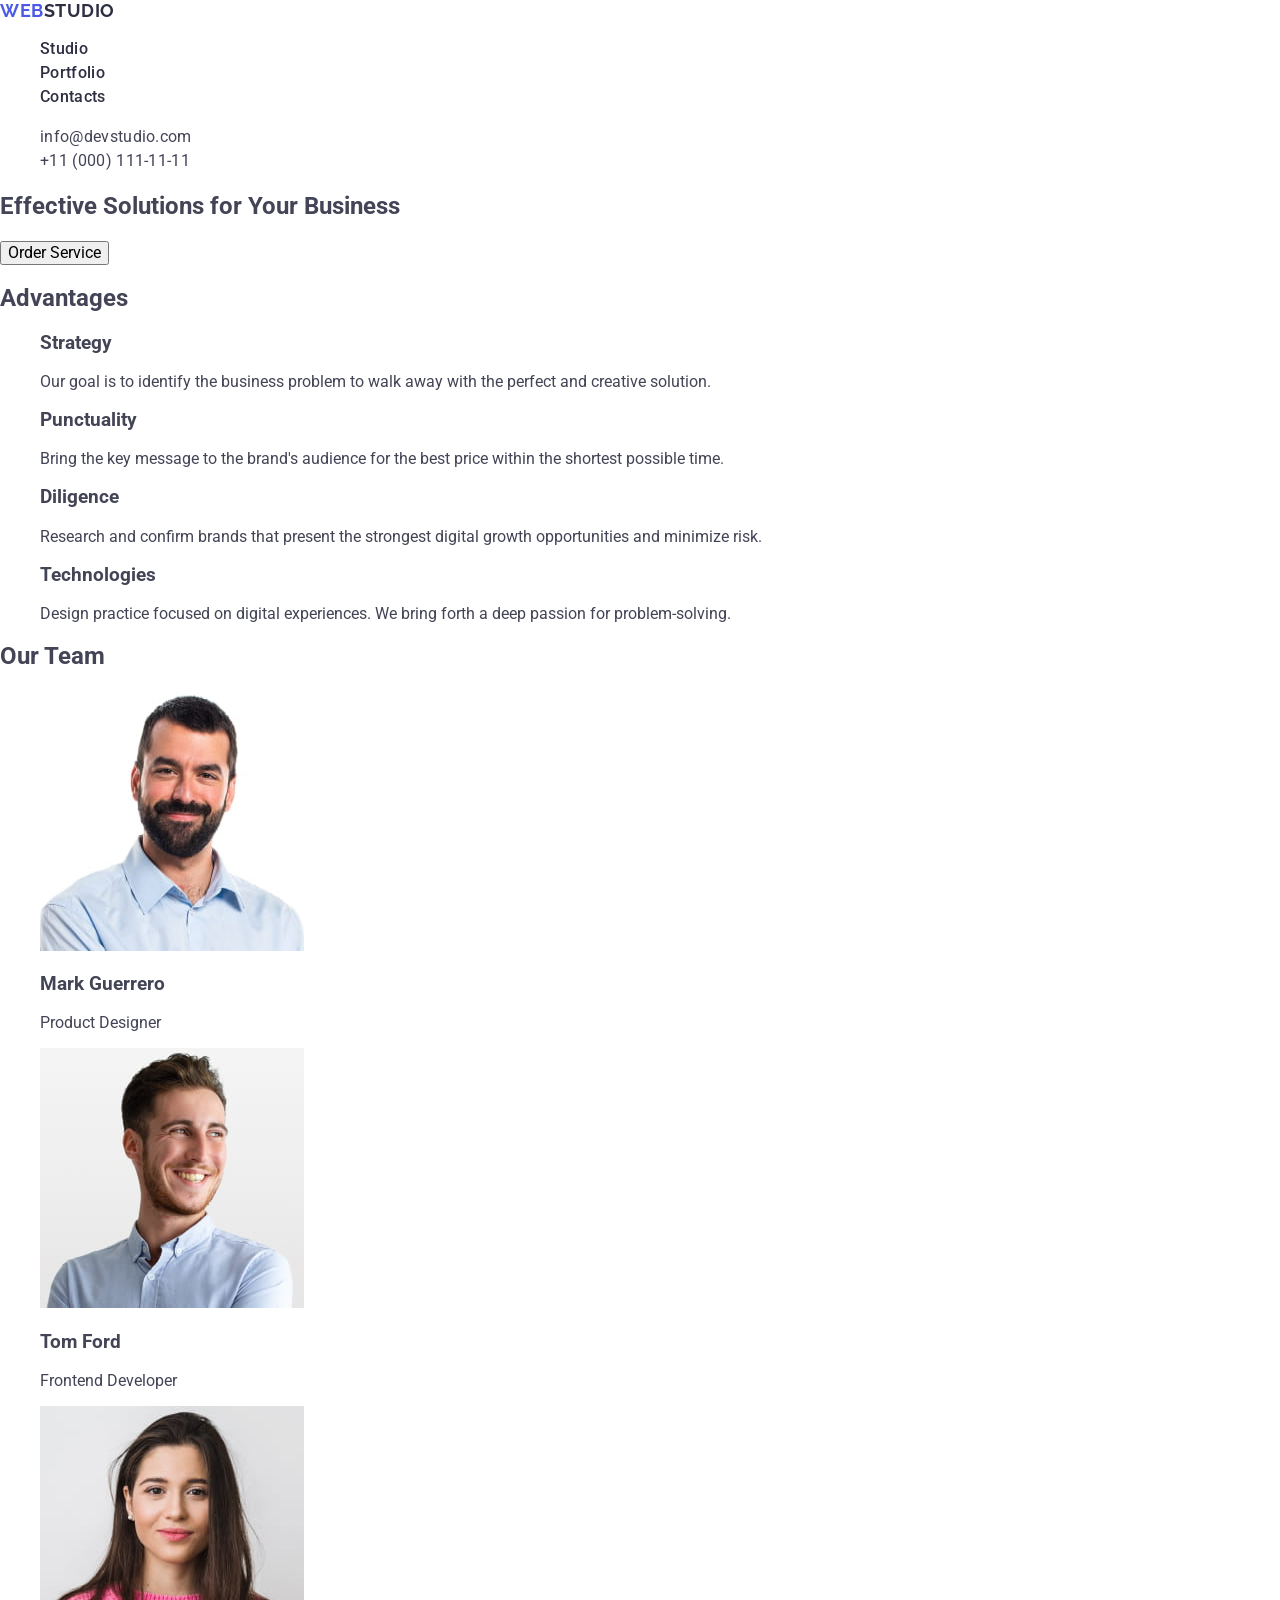
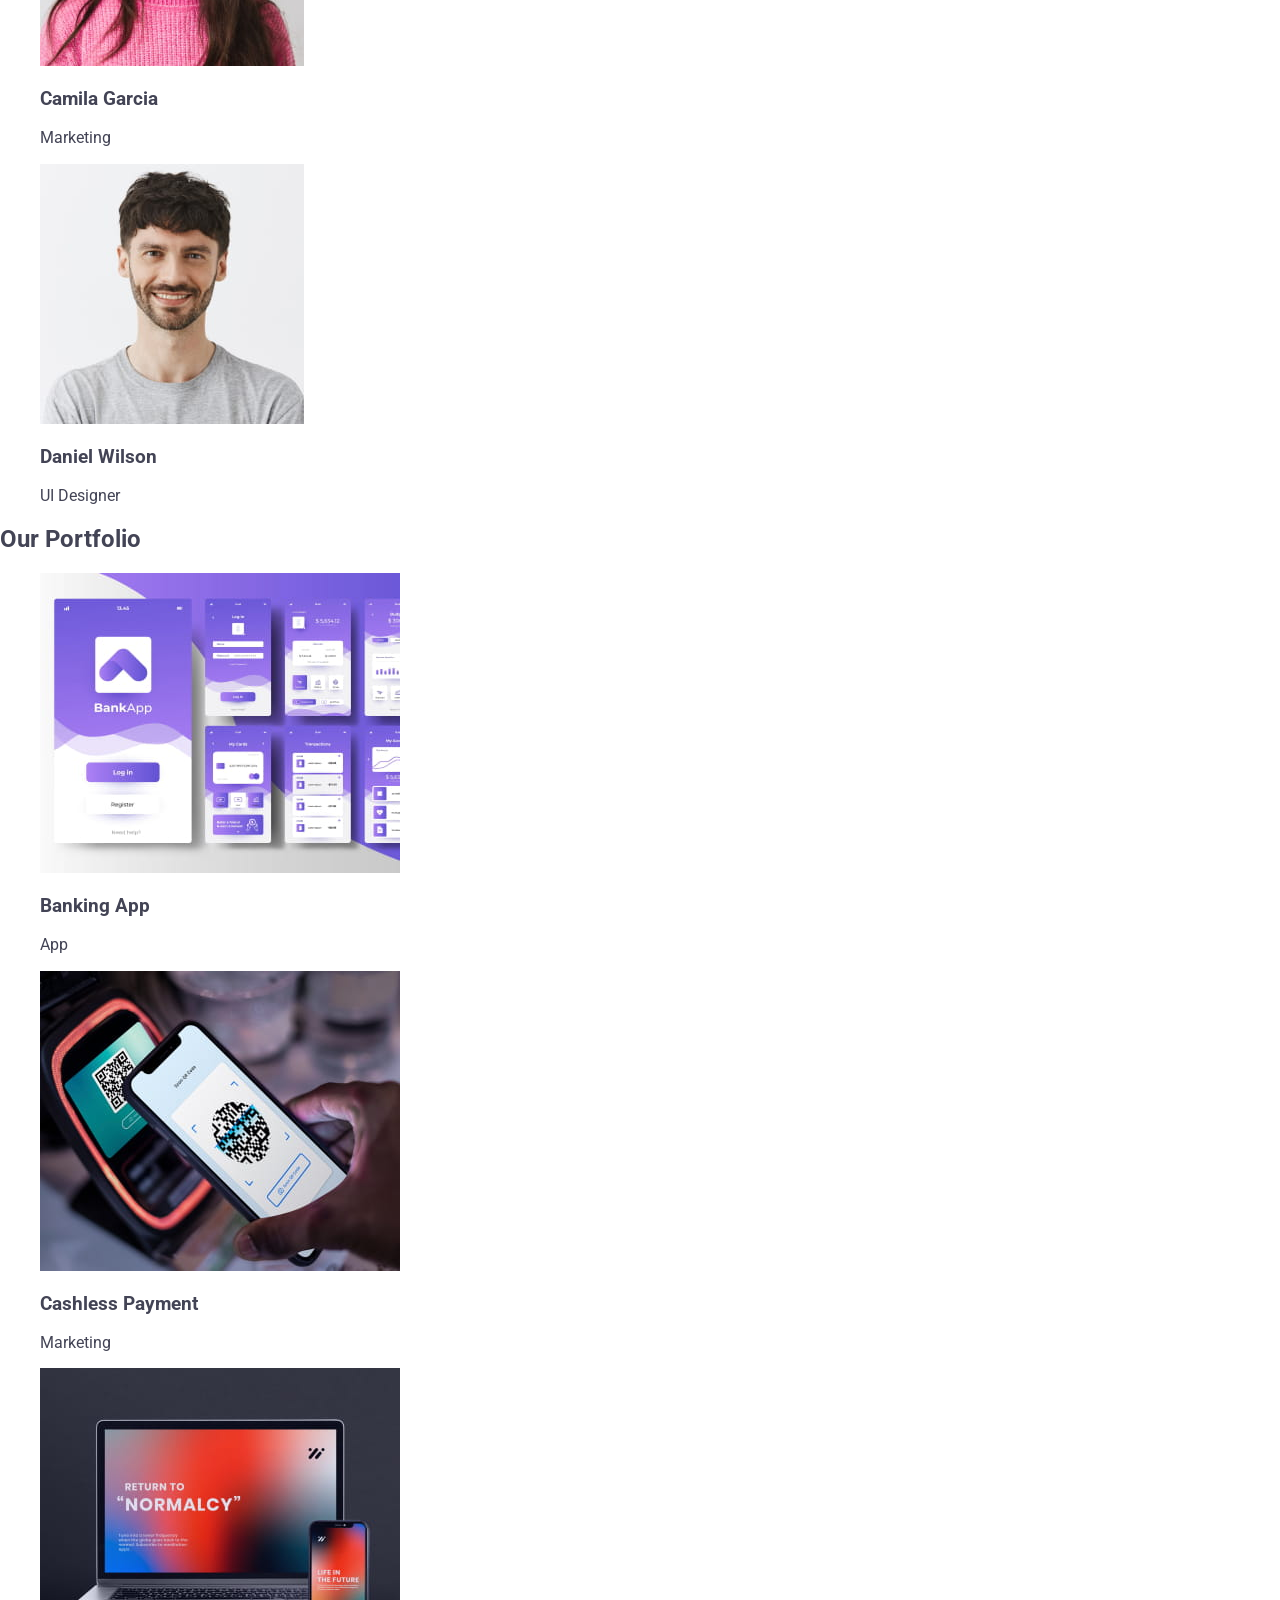
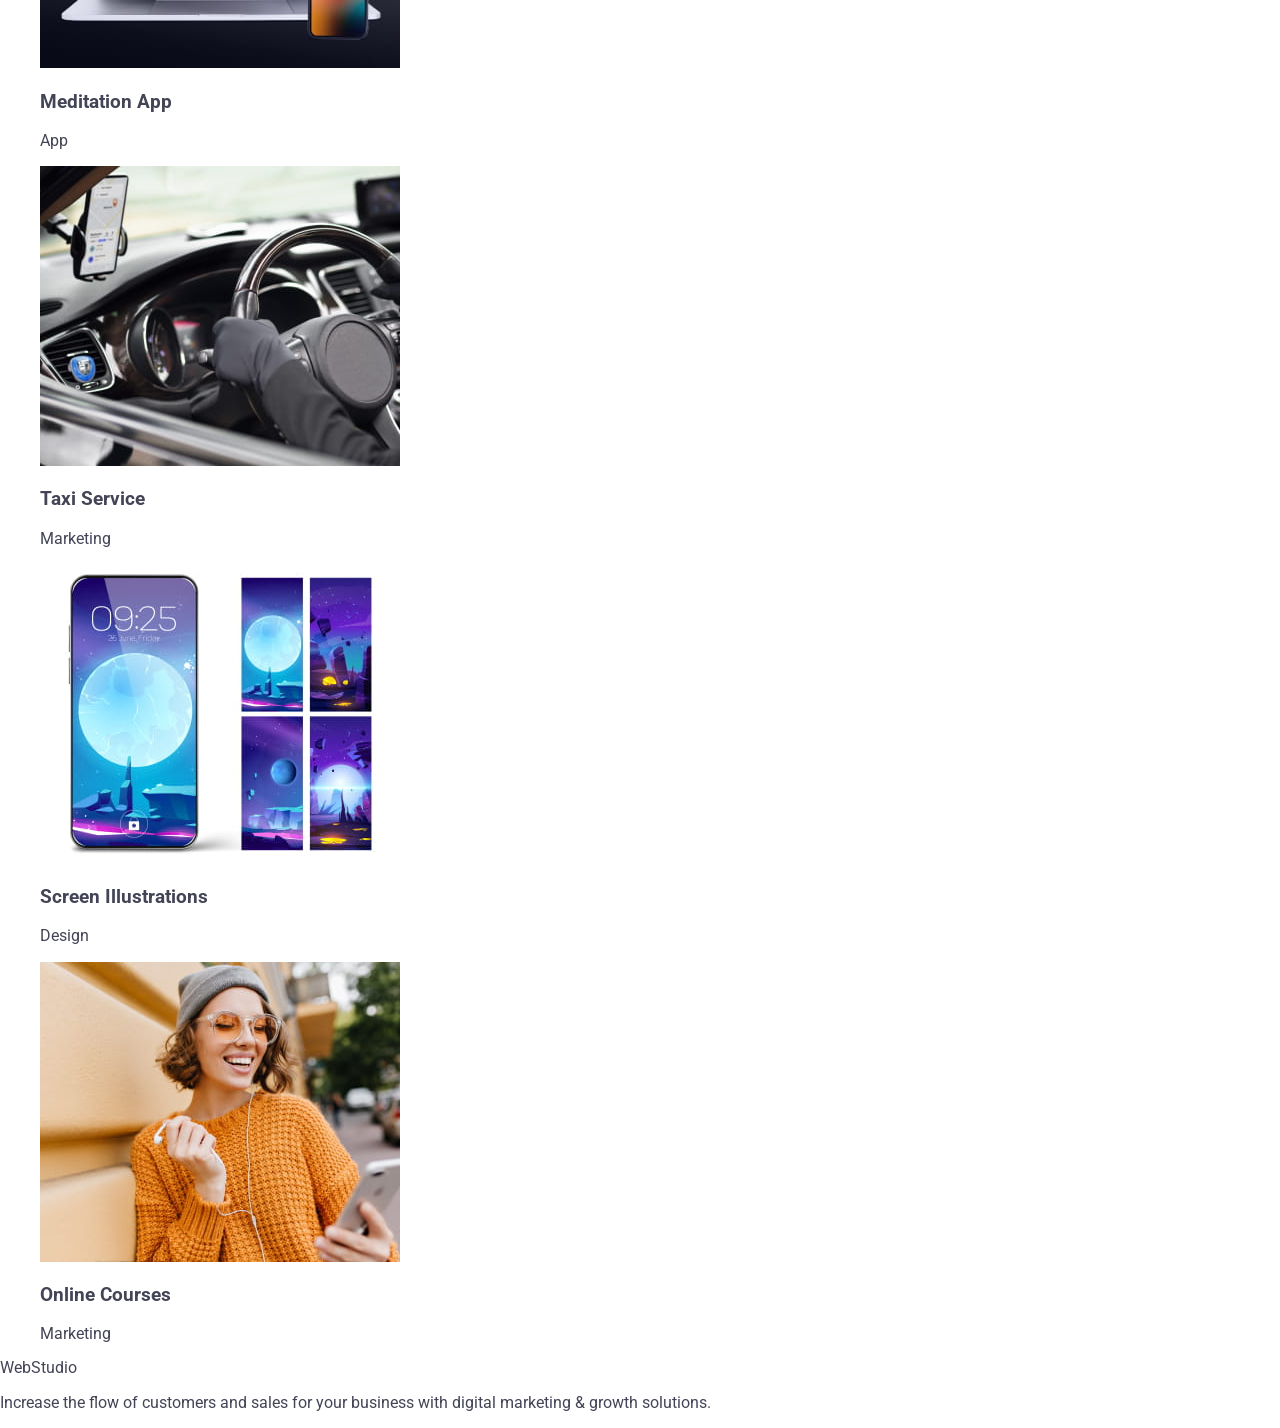
==== index.html @ 0ca91708 "add styles for header" ====
<!DOCTYPE html>
<html lang="en">
  <head>
    <meta charset="UTF-8" />
    <meta name="viewport" content="width=device-width, initial-scale=1.0" />
    <title>WebStudio</title>
    <!-- Попереднє з'єднання для оптимізації -->
  <link rel="preconnect" href="https://fonts.googleapis.com">
  <link rel="preconnect" href="https://fonts.gstatic.com" crossorigin>
  <!-- Підключення шрифтів -->
  <link href="https://fonts.googleapis.com/css2?family=Raleway:wght@700&family=Roboto:wght@400;500;700&display=swap" rel="stylesheet">
    <!-- Підключення нормалізатора стилів -->
    <link rel="stylesheet" href="https://cdnjs.cloudflare.com/ajax/libs/modern-normalize/1.1.0/modern-normalize.min.css">
    <!-- Піключення мого файлу зі стилями -->
    <link rel="stylesheet" href="./css/styles.css">
  </head>
  <body>
    <!--header -->
    <header>
      <nav class="header-nav">
        <a href="./index.html" class="logo">Web<span class="logo-dark">Studio</span></a>
        <ul>
          <li><a class="nav-link" href="#studio">Studio</a></li>
          <li><a class="nav-link" href="#portfolio">Portfolio</a></li>
          <li><a class="nav-link" href="#contacts">Contacts</a></li>
        </ul>
      </nav>
      <address class="contacts">
        <ul>
          <li><a class ="contacts-list" href="mailto:info@devstudio.com">info@devstudio.com</a></li>
          <li><a class ="contacts-list" href="tel:+110001111111">+11 (000) 111-11-11</a></li>
        </ul>
      </address>
    </header>
    <main>
      <!-- section -->
      <section>
        <h1>Effective Solutions for Your Business</h1>
        <button type="button">Order Service</button>
      </section>
      <!-- section advantages -->
      <section>
          <h2>Advantages</h2>
          <ul>
            <li>
              <h3>Strategy</h3>
              <p>Our goal is to identify the business problem to walk away with
                the perfect and creative solution.
              </p>
            </li>
            <li>
              <h3>Punctuality</h3>
              <p>Bring the key message to the brand's audience for the best price
                within the shortest possible time.
              </p>
            </li>
            <li>
              <h3>Diligence</h3>
              <p>Research and confirm brands that present the strongest digital
                growth opportunities and minimize risk.
              </p>
            </li>
            <li>
              <h3>Technologies</h3>
              <p>Design practice focused on digital experiences. We bring forth a
                deep passion for problem-solving.
              </p>
            </li>
          </ul>
      </section>
      <!-- section our team -->
      <section>
          <h2>Our Team</h2>
          <ul>
            <li>
              <img
                src="./images/mark_guerrero.jpg"
                alt="Mark Guerrero"
                width="264"
                height="260"
              />
              <h3>Mark Guerrero</h3>
              <p>Product Designer</p>
            </li>
            <li>
              <img
                src="./images/tom_ford.jpg"
                alt="Tom Ford"
                width="264"
                height="260"
              />
              <h3>Tom Ford</h3>
              <p>Frontend Developer</p>
            </li>
            <li>
              <img
                src="./images/camila_garcia.jpg"
                alt="Camila Garcia"
                width="264"
                height="260"
              />
              <h3>Camila Garcia</h3>
              <p>Marketing</p>
            </li>
            <li>
              <img
                src="./images/daniel_wilson.jpg"
                alt="Daniel Wilson"
                width="264"
                height="260"
              />
              <h3>Daniel Wilson</h3>
              <p>UI Designer</p>
            </li>
          </ul>
      </section>
      <section>
        <h2>Our Portfolio</h2>
        <ul>
            <li>
              <img
                src="./images/banking_app.jpg"
                alt="Banking App"
                width="360"
                height="300"
              />
              <h3>Banking App</h3>
              <p>App</p>
            </li>
            <li>
              <img
                src="./images/cashless_payment.jpg"
                alt="Cashless Payment"
                width="360"
                height="300"
              />
              <h3>Cashless Payment</h3>
              <p>Marketing</p>
            </li>
            <li>
              <img
                src="./images/meditation_app.jpg"
                alt="Meditation App"
                width="360"
                height="300"
              />
              <h3>Meditation App</h3>
              <p>App</p>
            </li>
            <li>
              <img
                src="./images/taxi_service.jpg"
                alt="Taxi Service"
                width="360"
                height="300"
              />
              <h3>Taxi Service</h3>
              <p>Marketing</p>
            </li>
            <li>
              <img
                src="./images/screen_illustrations.jpg"
                alt="Screen Illustrations"
                width="360"
                height="300"
              />
              <h3>Screen Illustrations</h3>
              <p>Design</p>
            </li>
            <li>
              <img
                src="./images/online_courses.jpg"
                alt="Online Courses"
                width="360"
                height="300"
              />
              <h3>Online Courses</h3>
              <p>Marketing</p>
            </li>
          </ul>
      </section>
    </main>
    <!-- footer -->
    <footer>
      <a href="./index.html">WebStudio</a>
      <p>
        Increase the flow of customers and sales for your business with digital
        marketing & growth solutions.
      </p>
    </footer>
  </body>
</html>
---- css/styles.css ----
body {
    font-family: "Roboto", sans-serif;
    color: #434455;
    background-color: #fff;
}

ul,
ol {
    list-style-type: none;
}

a {
    text-decoration: none;
    color: currentColor;
}

.contacts {
    font-style: normal;
}

/* header */
.logo {
    font-family: "Raleway", sans-serif;
    font-weight: 700;
    font-size: 18px;
    line-height: 1.17;
    letter-spacing: 0.03em;
    text-transform: uppercase;
    color: #4d5ae5;
}

.logo-dark {
    color: #2e2f42;
}

.nav-link:hover,
.contacts-list:hover {
    color: #404bbf
}

.nav-link:focus,
.contacts-list:focus {
    color: #404bbf
}

.nav-link {
    font-family: "Roboto", sans-serif;
    font-weight: 500;
    font-size: 16px;
    line-height: 1.5;
    letter-spacing: 0.02em;
    color: #2e2f42;
}

.contacts-list {
    font-family: "Roboto", sans-serif;
    font-weight: 400;
    font-size: 16px;
    line-height: 1.5;
    letter-spacing: 0.02em;
    color: #434455;
}
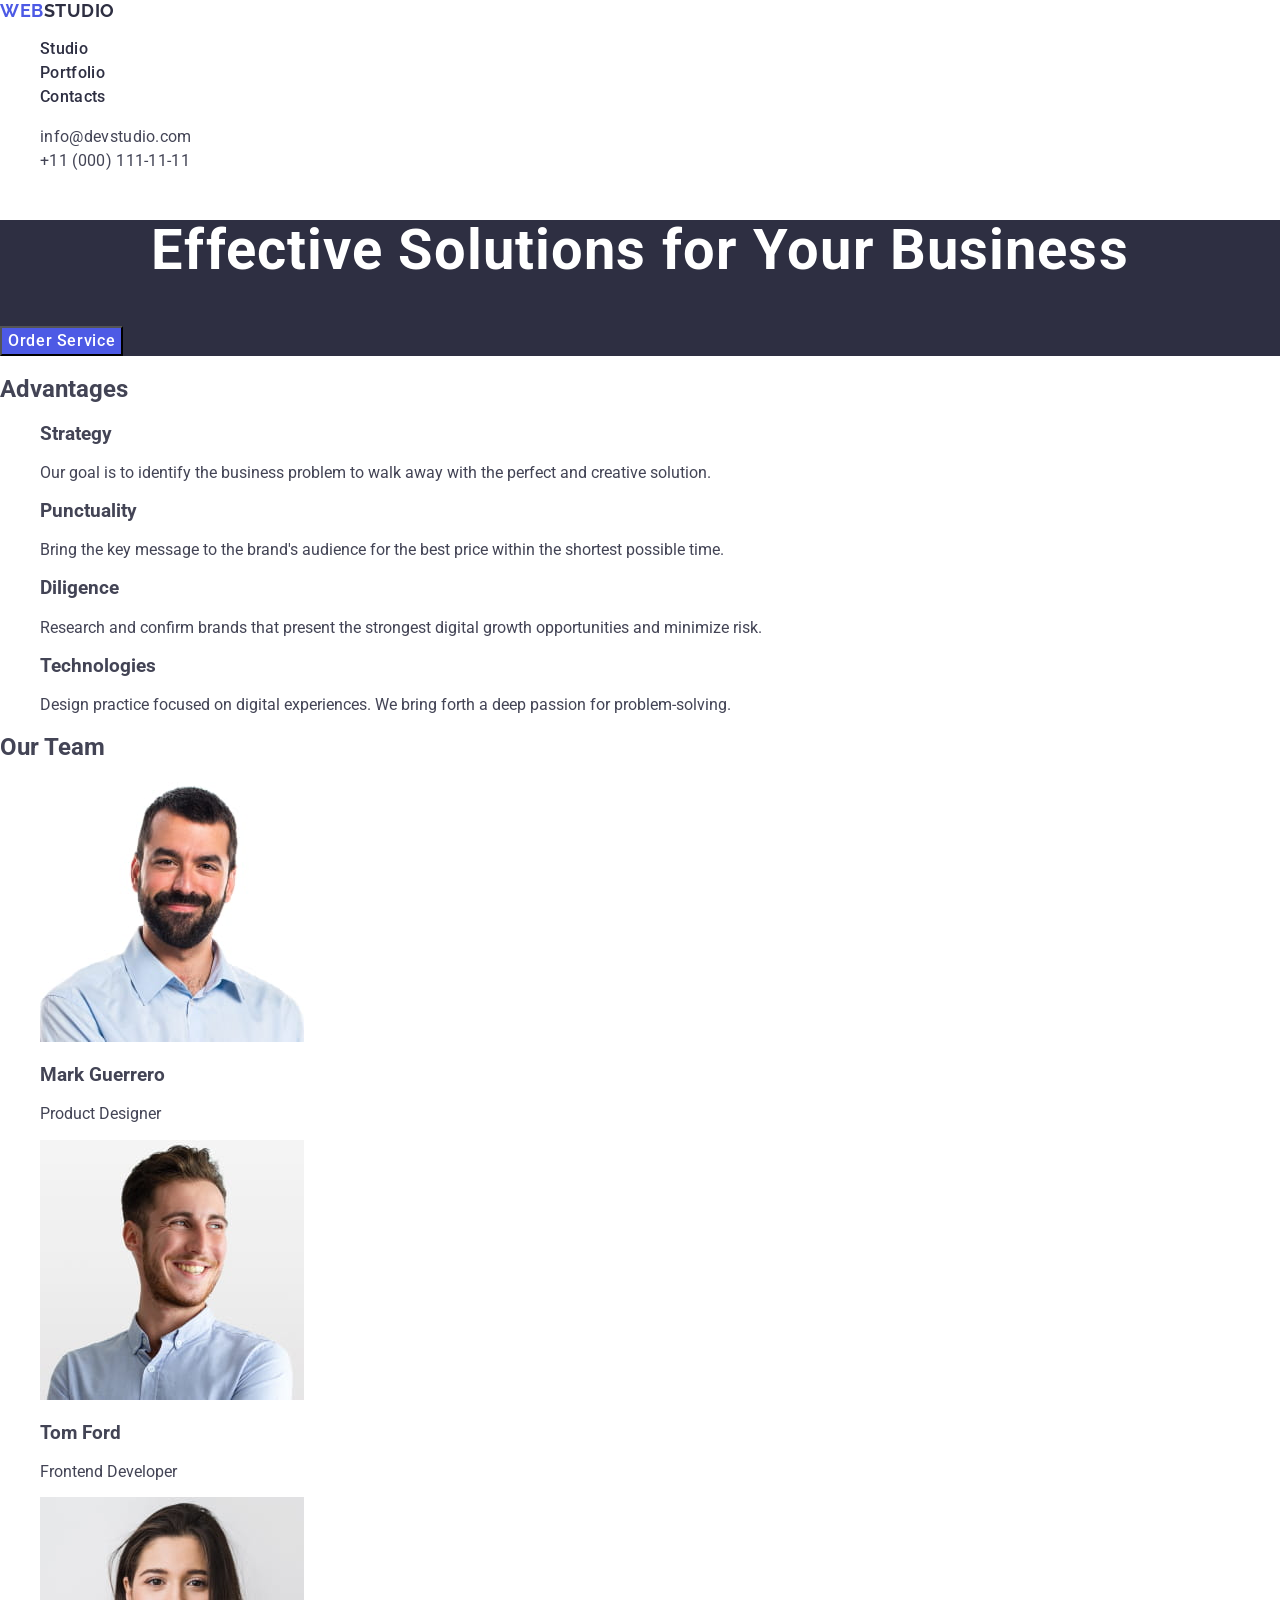
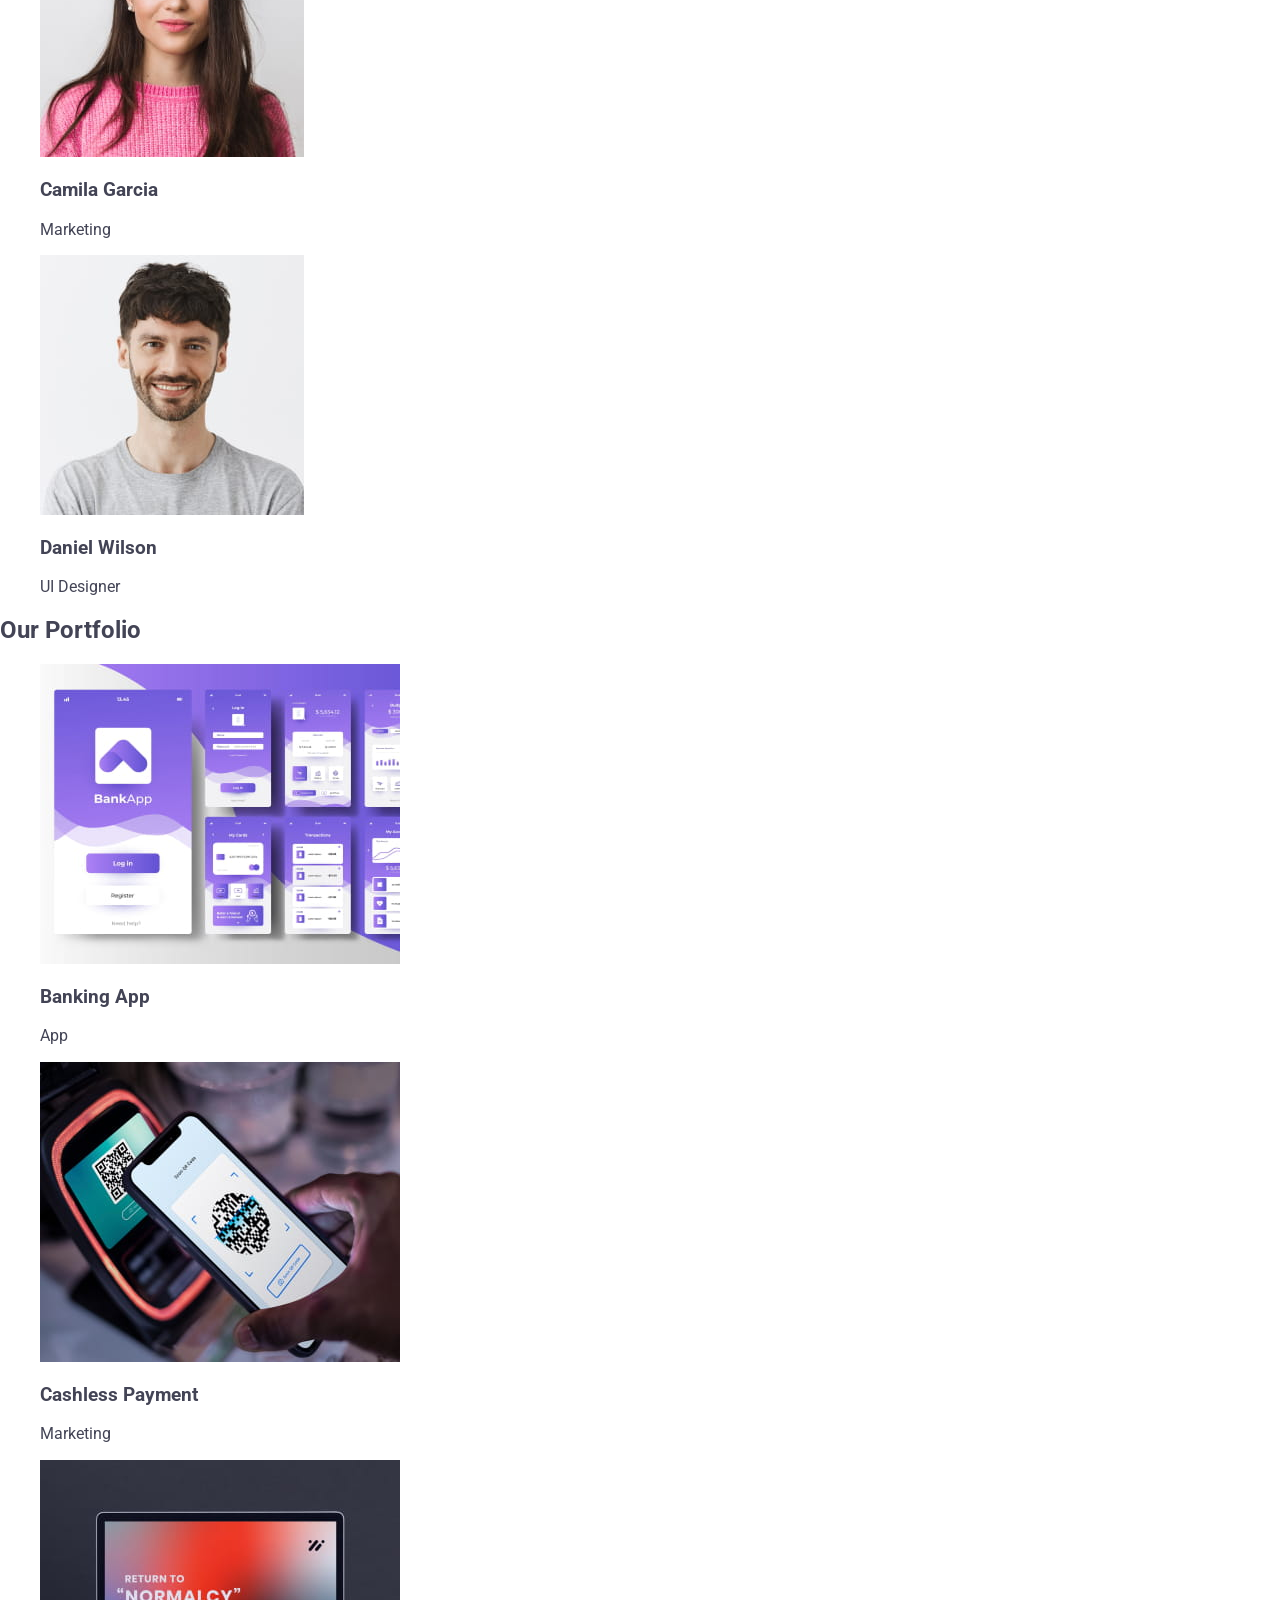
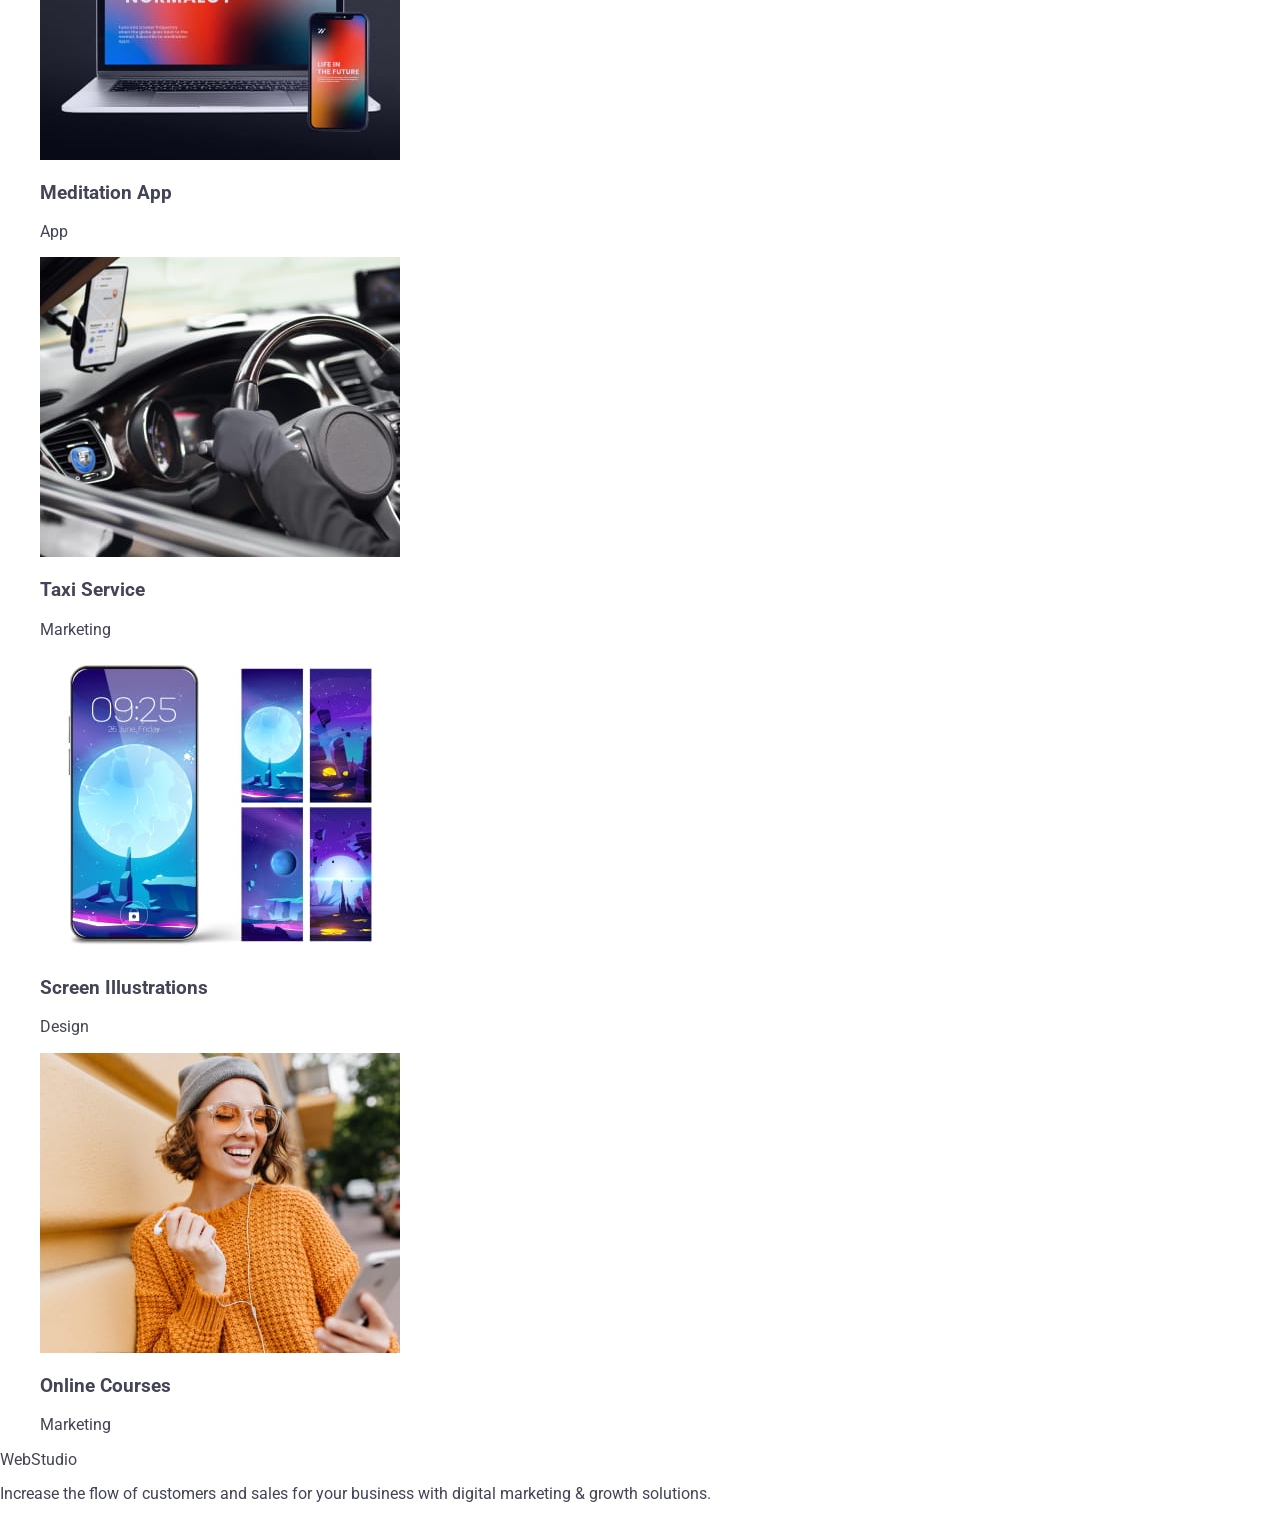
==== commit c4e08258: "add styles for hero" ====
--- a/index.html
+++ b/index.html
@@ -5,179 +5,205 @@
     <meta name="viewport" content="width=device-width, initial-scale=1.0" />
     <title>WebStudio</title>
     <!-- Попереднє з'єднання для оптимізації -->
-  <link rel="preconnect" href="https://fonts.googleapis.com">
-  <link rel="preconnect" href="https://fonts.gstatic.com" crossorigin>
-  <!-- Підключення шрифтів -->
-  <link href="https://fonts.googleapis.com/css2?family=Raleway:wght@700&family=Roboto:wght@400;500;700&display=swap" rel="stylesheet">
+    <link rel="preconnect" href="https://fonts.googleapis.com" />
+    <link rel="preconnect" href="https://fonts.gstatic.com" crossorigin />
+    <!-- Підключення шрифтів -->
+    <link
+      href="https://fonts.googleapis.com/css2?family=Raleway:wght@700&family=Roboto:wght@400;500;700&display=swap"
+      rel="stylesheet"
+    />
     <!-- Підключення нормалізатора стилів -->
-    <link rel="stylesheet" href="https://cdnjs.cloudflare.com/ajax/libs/modern-normalize/1.1.0/modern-normalize.min.css">
+    <link
+      rel="stylesheet"
+      href="https://cdnjs.cloudflare.com/ajax/libs/modern-normalize/1.1.0/modern-normalize.min.css"
+    />
     <!-- Піключення мого файлу зі стилями -->
-    <link rel="stylesheet" href="./css/styles.css">
+    <link rel="stylesheet" href="./css/styles.css" />
   </head>
   <body>
     <!--header -->
     <header>
       <nav class="header-nav">
-        <a href="./index.html" class="logo">Web<span class="logo-dark">Studio</span></a>
-        <ul>
-          <li><a class="nav-link" href="#studio">Studio</a></li>
-          <li><a class="nav-link" href="#portfolio">Portfolio</a></li>
-          <li><a class="nav-link" href="#contacts">Contacts</a></li>
+        <a href="./index.html" class="logo"
+          >Web<span class="logo-dark">Studio</span></a
+        >
+        <ul class="nav-list">
+          <li class="nav-item">
+            <a class="nav-link" href="#studio">Studio</a>
+          </li>
+          <li class="nav-item">
+            <a class="nav-link" href="#portfolio">Portfolio</a>
+          </li>
+          <li class="nav-item">
+            <a class="nav-link" href="#contacts">Contacts</a>
+          </li>
         </ul>
       </nav>
       <address class="contacts">
-        <ul>
-          <li><a class ="contacts-list" href="mailto:info@devstudio.com">info@devstudio.com</a></li>
-          <li><a class ="contacts-list" href="tel:+110001111111">+11 (000) 111-11-11</a></li>
+        <ul contacts="list">
+          <li class="contacts-item">
+            <a class="contacts-link" href="mailto:info@devstudio.com"
+              >info@devstudio.com</a
+            >
+          </li>
+          <li class="contacts-item">
+            <a class="contacts-link" href="tel:+110001111111"
+              >+11 (000) 111-11-11</a
+            >
+          </li>
         </ul>
       </address>
     </header>
     <main>
       <!-- section -->
-      <section>
-        <h1>Effective Solutions for Your Business</h1>
-        <button type="button">Order Service</button>
+      <section class="hero">
+        <h1 class="hero-title">Effective Solutions for Your Business</h1>
+        <button class="button btn-primary" type="button">Order Service</button>
       </section>
       <!-- section advantages -->
       <section>
-          <h2>Advantages</h2>
-          <ul>
-            <li>
-              <h3>Strategy</h3>
-              <p>Our goal is to identify the business problem to walk away with
-                the perfect and creative solution.
-              </p>
-            </li>
-            <li>
-              <h3>Punctuality</h3>
-              <p>Bring the key message to the brand's audience for the best price
-                within the shortest possible time.
-              </p>
-            </li>
-            <li>
-              <h3>Diligence</h3>
-              <p>Research and confirm brands that present the strongest digital
-                growth opportunities and minimize risk.
-              </p>
-            </li>
-            <li>
-              <h3>Technologies</h3>
-              <p>Design practice focused on digital experiences. We bring forth a
-                deep passion for problem-solving.
-              </p>
-            </li>
-          </ul>
+        <h2>Advantages</h2>
+        <ul>
+          <li>
+            <h3>Strategy</h3>
+            <p>
+              Our goal is to identify the business problem to walk away with the
+              perfect and creative solution.
+            </p>
+          </li>
+          <li>
+            <h3>Punctuality</h3>
+            <p>
+              Bring the key message to the brand's audience for the best price
+              within the shortest possible time.
+            </p>
+          </li>
+          <li>
+            <h3>Diligence</h3>
+            <p>
+              Research and confirm brands that present the strongest digital
+              growth opportunities and minimize risk.
+            </p>
+          </li>
+          <li>
+            <h3>Technologies</h3>
+            <p>
+              Design practice focused on digital experiences. We bring forth a
+              deep passion for problem-solving.
+            </p>
+          </li>
+        </ul>
       </section>
       <!-- section our team -->
       <section>
-          <h2>Our Team</h2>
-          <ul>
-            <li>
-              <img
-                src="./images/mark_guerrero.jpg"
-                alt="Mark Guerrero"
-                width="264"
-                height="260"
-              />
-              <h3>Mark Guerrero</h3>
-              <p>Product Designer</p>
-            </li>
-            <li>
-              <img
-                src="./images/tom_ford.jpg"
-                alt="Tom Ford"
-                width="264"
-                height="260"
-              />
-              <h3>Tom Ford</h3>
-              <p>Frontend Developer</p>
-            </li>
-            <li>
-              <img
-                src="./images/camila_garcia.jpg"
-                alt="Camila Garcia"
-                width="264"
-                height="260"
-              />
-              <h3>Camila Garcia</h3>
-              <p>Marketing</p>
-            </li>
-            <li>
-              <img
-                src="./images/daniel_wilson.jpg"
-                alt="Daniel Wilson"
-                width="264"
-                height="260"
-              />
-              <h3>Daniel Wilson</h3>
-              <p>UI Designer</p>
-            </li>
-          </ul>
+        <h2>Our Team</h2>
+        <ul>
+          <li>
+            <img
+              src="./images/mark_guerrero.jpg"
+              alt="Mark Guerrero"
+              width="264"
+              height="260"
+            />
+            <h3>Mark Guerrero</h3>
+            <p>Product Designer</p>
+          </li>
+          <li>
+            <img
+              src="./images/tom_ford.jpg"
+              alt="Tom Ford"
+              width="264"
+              height="260"
+            />
+            <h3>Tom Ford</h3>
+            <p>Frontend Developer</p>
+          </li>
+          <li>
+            <img
+              src="./images/camila_garcia.jpg"
+              alt="Camila Garcia"
+              width="264"
+              height="260"
+            />
+            <h3>Camila Garcia</h3>
+            <p>Marketing</p>
+          </li>
+          <li>
+            <img
+              src="./images/daniel_wilson.jpg"
+              alt="Daniel Wilson"
+              width="264"
+              height="260"
+            />
+            <h3>Daniel Wilson</h3>
+            <p>UI Designer</p>
+          </li>
+        </ul>
       </section>
       <section>
         <h2>Our Portfolio</h2>
         <ul>
-            <li>
-              <img
-                src="./images/banking_app.jpg"
-                alt="Banking App"
-                width="360"
-                height="300"
-              />
-              <h3>Banking App</h3>
-              <p>App</p>
-            </li>
-            <li>
-              <img
-                src="./images/cashless_payment.jpg"
-                alt="Cashless Payment"
-                width="360"
-                height="300"
-              />
-              <h3>Cashless Payment</h3>
-              <p>Marketing</p>
-            </li>
-            <li>
-              <img
-                src="./images/meditation_app.jpg"
-                alt="Meditation App"
-                width="360"
-                height="300"
-              />
-              <h3>Meditation App</h3>
-              <p>App</p>
-            </li>
-            <li>
-              <img
-                src="./images/taxi_service.jpg"
-                alt="Taxi Service"
-                width="360"
-                height="300"
-              />
-              <h3>Taxi Service</h3>
-              <p>Marketing</p>
-            </li>
-            <li>
-              <img
-                src="./images/screen_illustrations.jpg"
-                alt="Screen Illustrations"
-                width="360"
-                height="300"
-              />
-              <h3>Screen Illustrations</h3>
-              <p>Design</p>
-            </li>
-            <li>
-              <img
-                src="./images/online_courses.jpg"
-                alt="Online Courses"
-                width="360"
-                height="300"
-              />
-              <h3>Online Courses</h3>
-              <p>Marketing</p>
-            </li>
-          </ul>
+          <li>
+            <img
+              src="./images/banking_app.jpg"
+              alt="Banking App"
+              width="360"
+              height="300"
+            />
+            <h3>Banking App</h3>
+            <p>App</p>
+          </li>
+          <li>
+            <img
+              src="./images/cashless_payment.jpg"
+              alt="Cashless Payment"
+              width="360"
+              height="300"
+            />
+            <h3>Cashless Payment</h3>
+            <p>Marketing</p>
+          </li>
+          <li>
+            <img
+              src="./images/meditation_app.jpg"
+              alt="Meditation App"
+              width="360"
+              height="300"
+            />
+            <h3>Meditation App</h3>
+            <p>App</p>
+          </li>
+          <li>
+            <img
+              src="./images/taxi_service.jpg"
+              alt="Taxi Service"
+              width="360"
+              height="300"
+            />
+            <h3>Taxi Service</h3>
+            <p>Marketing</p>
+          </li>
+          <li>
+            <img
+              src="./images/screen_illustrations.jpg"
+              alt="Screen Illustrations"
+              width="360"
+              height="300"
+            />
+            <h3>Screen Illustrations</h3>
+            <p>Design</p>
+          </li>
+          <li>
+            <img
+              src="./images/online_courses.jpg"
+              alt="Online Courses"
+              width="360"
+              height="300"
+            />
+            <h3>Online Courses</h3>
+            <p>Marketing</p>
+          </li>
+        </ul>
       </section>
     </main>
     <!-- footer -->
--- a/css/styles.css
+++ b/css/styles.css
@@ -12,6 +12,10 @@
 a {
     text-decoration: none;
     color: currentColor;
+}
+
+button {
+    cursor: pointer;
 }
 
 .contacts {
@@ -34,12 +38,12 @@
 }
 
 .nav-link:hover,
-.contacts-list:hover {
+.contacts-link:hover {
     color: #404bbf
 }
 
 .nav-link:focus,
-.contacts-list:focus {
+.contacts-link:focus {
     color: #404bbf
 }
 
@@ -52,11 +56,42 @@
     color: #2e2f42;
 }
 
-.contacts-list {
-    font-family: "Roboto", sans-serif;
-    font-weight: 400;
+.contacts-link {
     font-size: 16px;
     line-height: 1.5;
     letter-spacing: 0.02em;
     color: #434455;
+}
+
+/* hero */
+
+.hero {
+    background: #2e2f42;
+}
+
+.hero-title {
+    font-family: "Roboto", sans-serif;
+    font-weight: 700;
+    font-size: 56px;
+    line-height: 1.07143;
+    letter-spacing: 0.02em;
+    text-align: center;
+    color: #fff;
+}
+
+.button:hover,
+.button:focus {
+    background-color: #404bbf;
+}
+
+.btn-primary {
+    font-family: "Roboto", sans-serif;
+    font-weight: 500;
+    line-height: 1.5;
+    letter-spacing: 0.04em;
+    color: #ffffff;
+    background-color: #4d5ae5;
+
+
+
 }
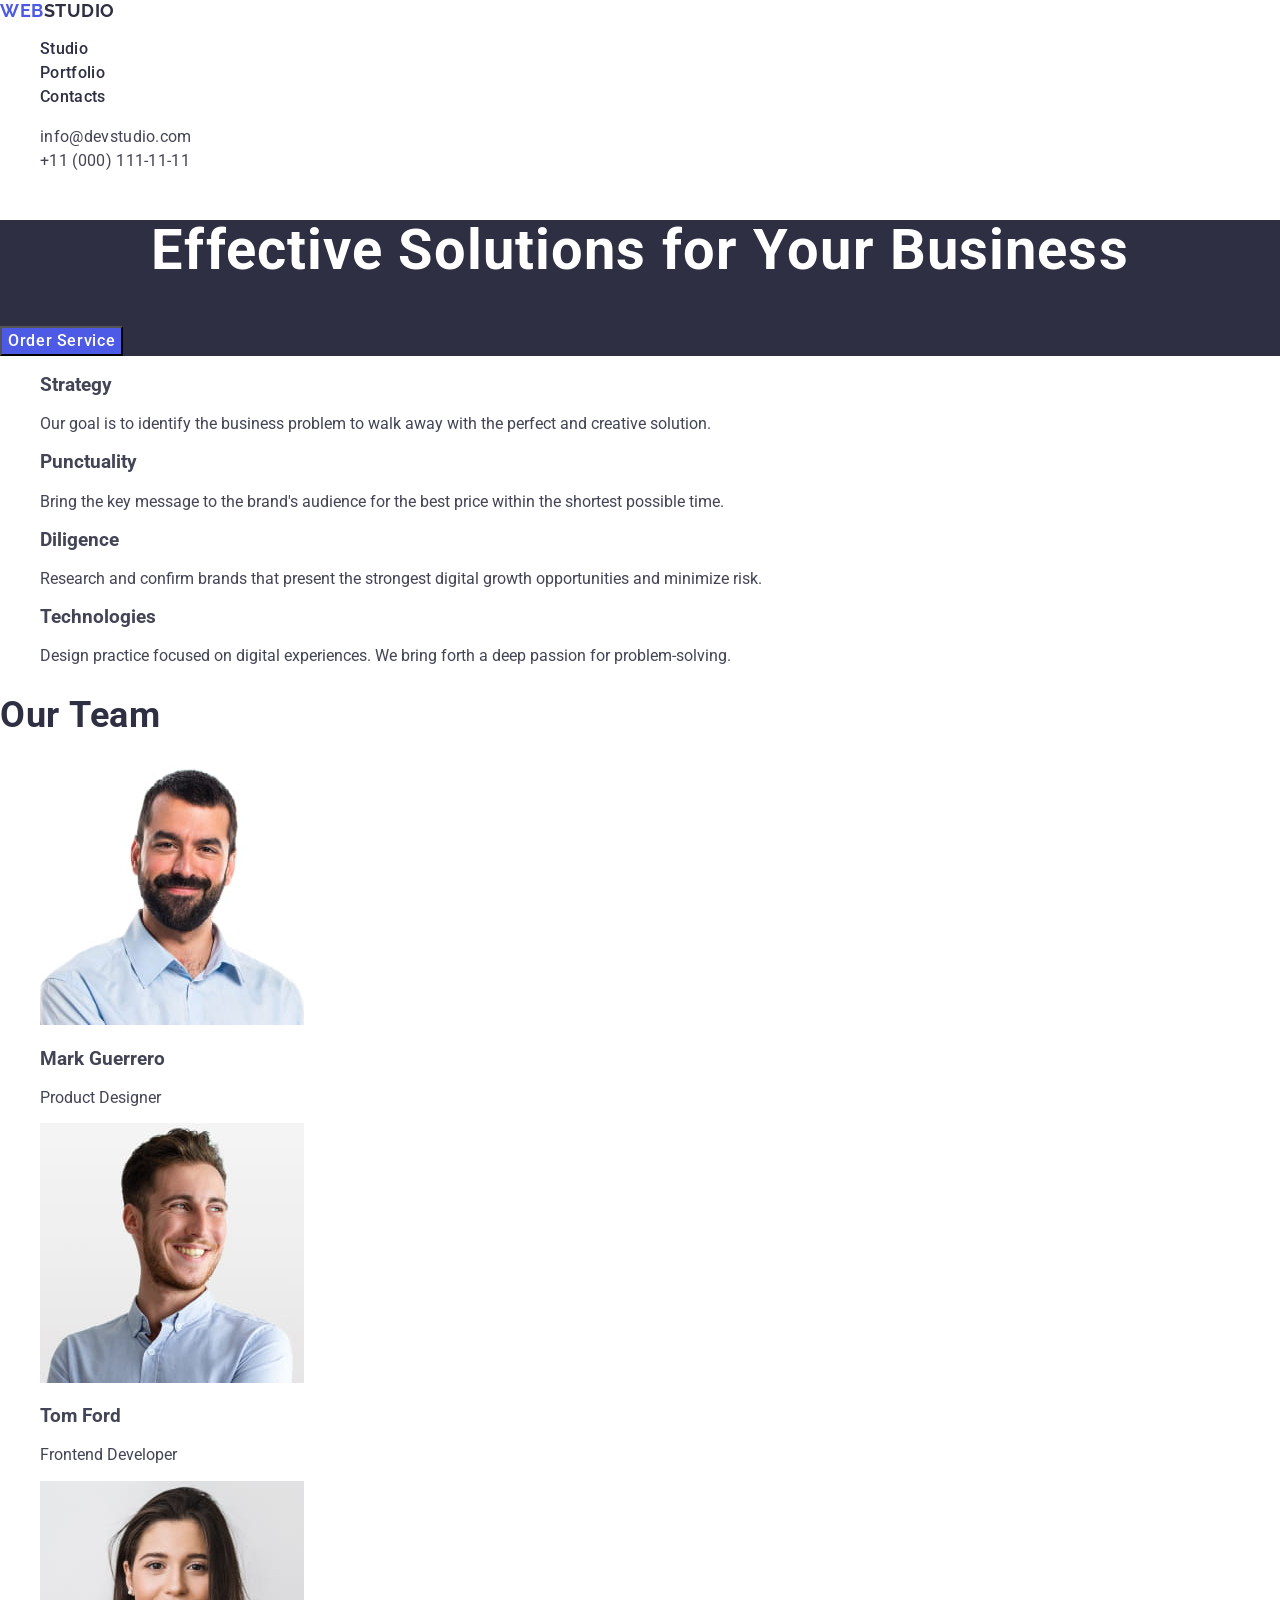
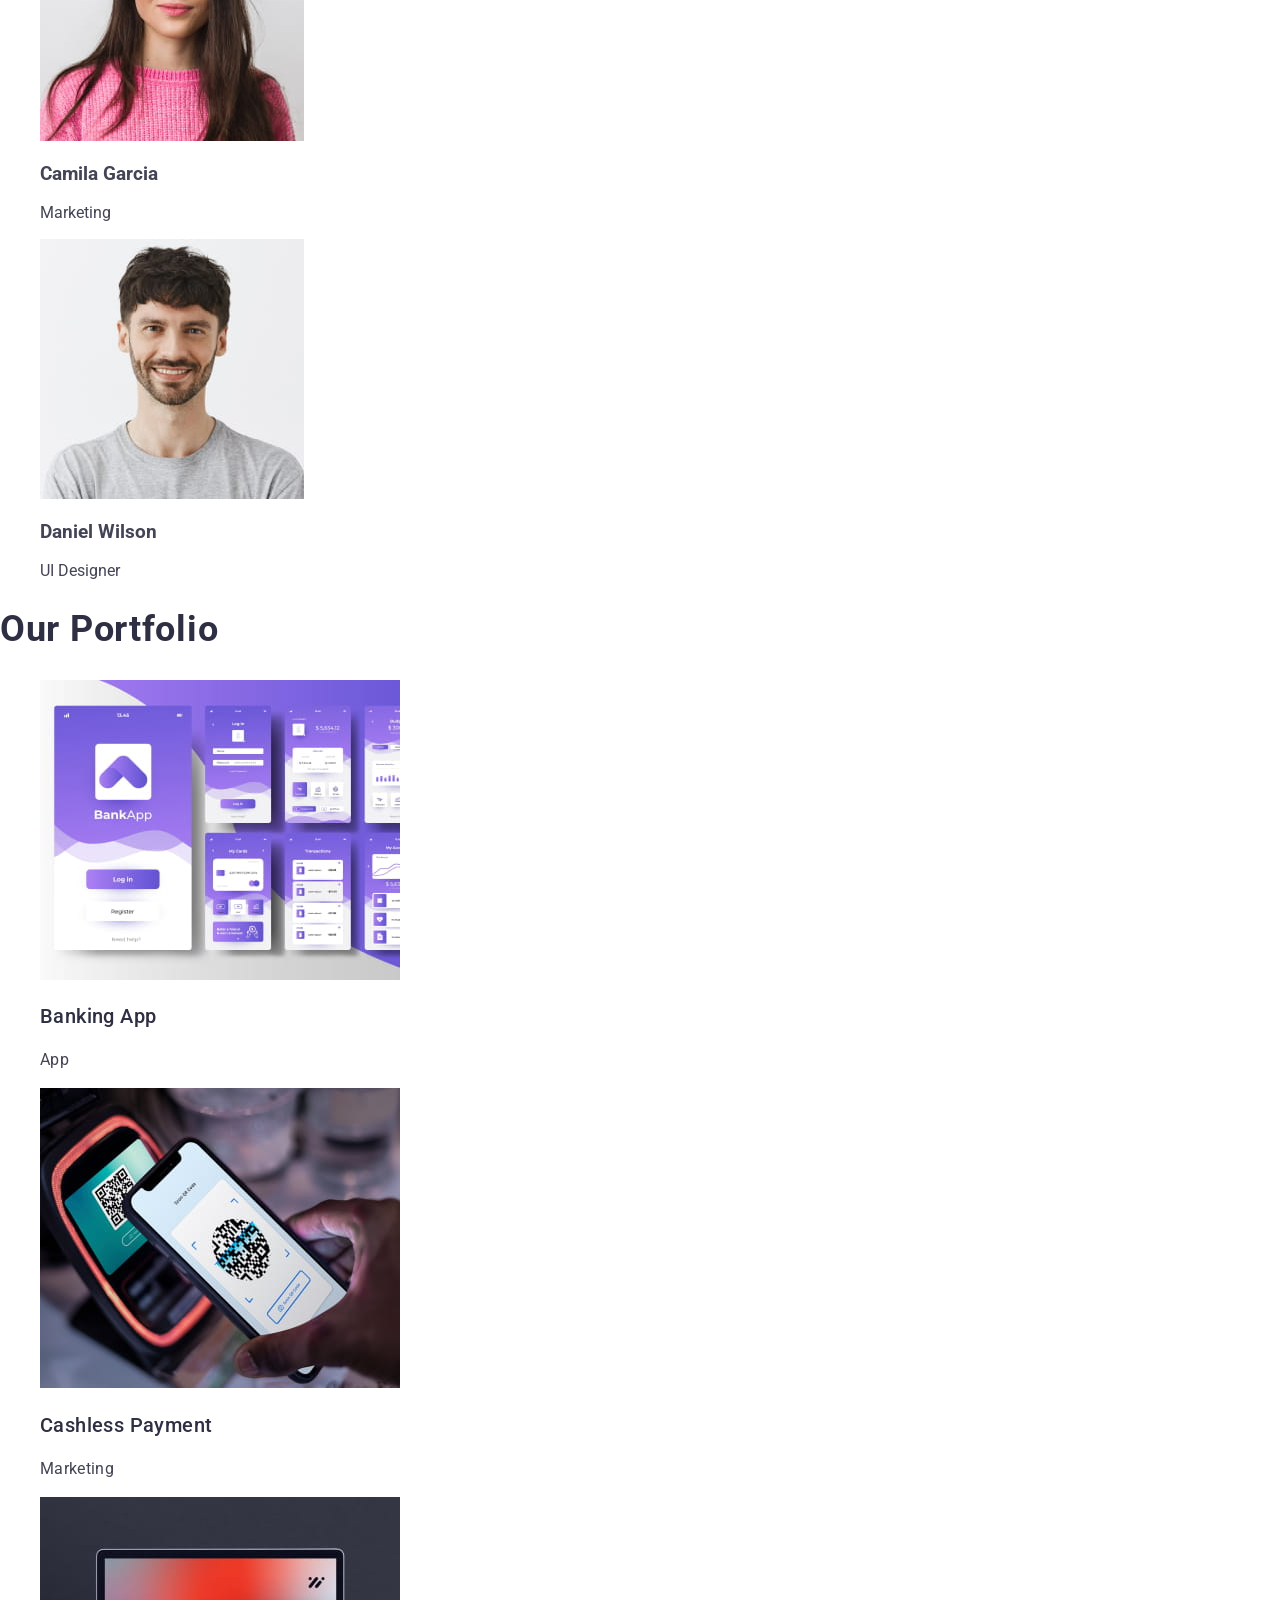
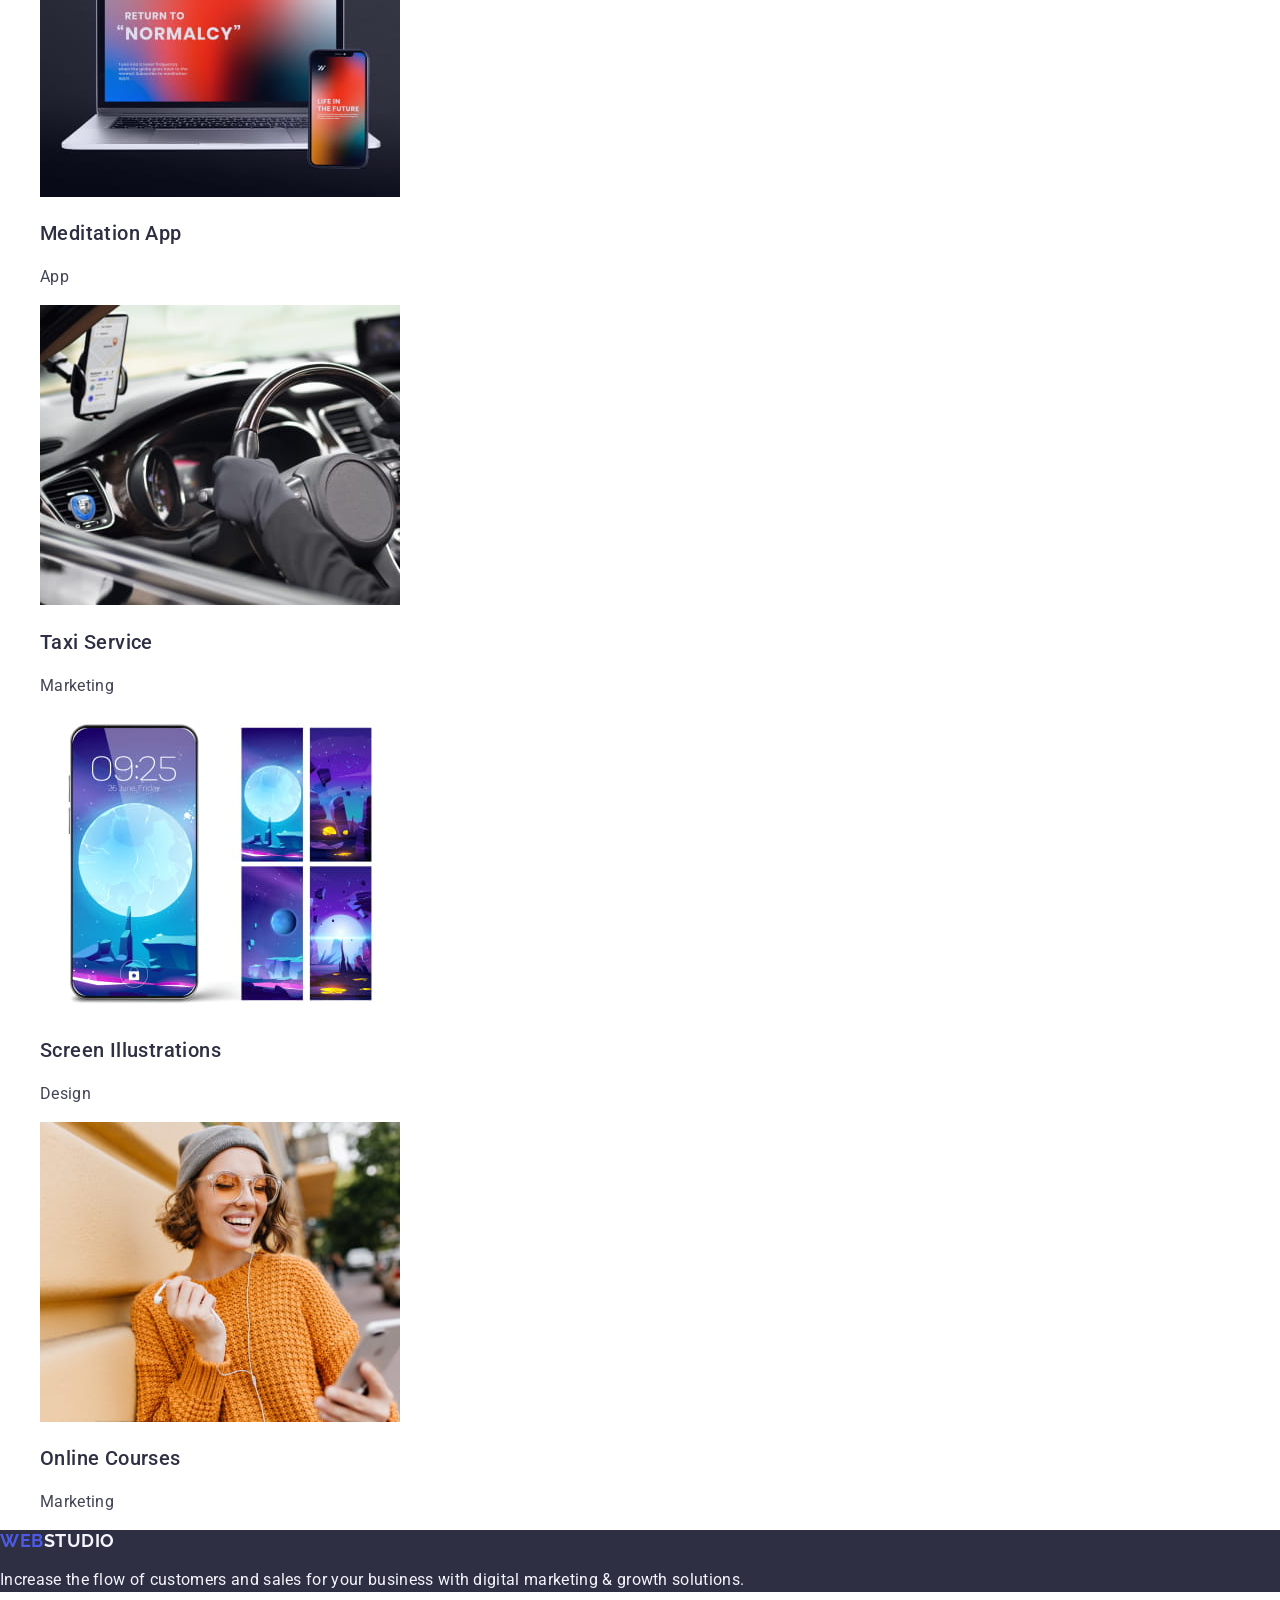
==== commit a76b6f55: "add styles for section portfolio" ====
--- a/index.html
+++ b/index.html
@@ -62,7 +62,7 @@
       </section>
       <!-- section advantages -->
       <section>
-        <h2>Advantages</h2>
+        <h2 class="visually-hidden">Advantages</h2>
         <ul>
           <li>
             <h3>Strategy</h3>
@@ -140,76 +140,78 @@
           </li>
         </ul>
       </section>
-      <section>
+      <section class="portfolio">
         <h2>Our Portfolio</h2>
-        <ul>
-          <li>
+        <ul class="portfolio-list">
+          <li class="portfolio-item">
             <img
               src="./images/banking_app.jpg"
               alt="Banking App"
               width="360"
               height="300"
             />
-            <h3>Banking App</h3>
-            <p>App</p>
-          </li>
-          <li>
+            <h3 class="portfolio-title">Banking App</h3>
+            <p class="portfolio-text">App</p>
+          </li>
+          <li class="portfolio-item">
             <img
               src="./images/cashless_payment.jpg"
               alt="Cashless Payment"
               width="360"
               height="300"
             />
-            <h3>Cashless Payment</h3>
-            <p>Marketing</p>
-          </li>
-          <li>
+            <h3 class="portfolio-title">Cashless Payment</h3>
+            <p class="portfolio-text">Marketing</p>
+          </li>
+          <li class="portfolio-item">
             <img
               src="./images/meditation_app.jpg"
               alt="Meditation App"
               width="360"
               height="300"
             />
-            <h3>Meditation App</h3>
-            <p>App</p>
-          </li>
-          <li>
+            <h3 class="portfolio-title">Meditation App</h3>
+            <p class="portfolio-text">App</p>
+          </li>
+          <li class="portfolio-item">
             <img
               src="./images/taxi_service.jpg"
               alt="Taxi Service"
               width="360"
               height="300"
             />
-            <h3>Taxi Service</h3>
-            <p>Marketing</p>
-          </li>
-          <li>
+            <h3 class="portfolio-title">Taxi Service</h3>
+            <p class="portfolio-text">Marketing</p>
+          </li>
+          <li class="portfolio-item">
             <img
               src="./images/screen_illustrations.jpg"
               alt="Screen Illustrations"
               width="360"
               height="300"
             />
-            <h3>Screen Illustrations</h3>
-            <p>Design</p>
-          </li>
-          <li>
+            <h3 class="portfolio-title">Screen Illustrations</h3>
+            <p class="portfolio-text">Design</p>
+          </li>
+          <li class="portfolio-item">
             <img
               src="./images/online_courses.jpg"
               alt="Online Courses"
               width="360"
               height="300"
             />
-            <h3>Online Courses</h3>
-            <p>Marketing</p>
+            <h3 class="portfolio-title">Online Courses</h3>
+            <p class="portfolio-text">Marketing</p>
           </li>
         </ul>
       </section>
     </main>
     <!-- footer -->
-    <footer>
-      <a href="./index.html">WebStudio</a>
-      <p>
+    <footer class="footer">
+      <a href="./index.html" class="logo"
+        >Web<span class="footer-logo-light">Studio</span></a
+      >
+      <p class="footer-text">
         Increase the flow of customers and sales for your business with digital
         marketing & growth solutions.
       </p>
--- a/css/styles.css
+++ b/css/styles.css
@@ -2,6 +2,14 @@
     font-family: "Roboto", sans-serif;
     color: #434455;
     background-color: #fff;
+}
+
+h2 {
+    font-weight: 700;
+    font-size: 36px;
+    line-height: 1.11;
+    letter-spacing: 0.02em;
+    color: #2e2f42;
 }
 
 ul,
@@ -18,11 +26,21 @@
     cursor: pointer;
 }
 
-.contacts {
-    font-style: normal;
+.visually-hidden {
+    position: absolute;
+    width: 1px;
+    height: 1px;
+    margin: -1px;
+    border: 0;
+    padding: 0;
+    white-space: nowrap;
+    clip: rect(0 0 0 0);
+    clip-path: inset(50%);
+    overflow: hidden;
 }
 
 /* header */
+
 .logo {
     font-family: "Raleway", sans-serif;
     font-weight: 700;
@@ -48,12 +66,15 @@
 }
 
 .nav-link {
-    font-family: "Roboto", sans-serif;
     font-weight: 500;
     font-size: 16px;
     line-height: 1.5;
     letter-spacing: 0.02em;
     color: #2e2f42;
+}
+
+.contacts {
+    font-style: normal;
 }
 
 .contacts-link {
@@ -70,7 +91,6 @@
 }
 
 .hero-title {
-    font-family: "Roboto", sans-serif;
     font-weight: 700;
     font-size: 56px;
     line-height: 1.07143;
@@ -85,13 +105,41 @@
 }
 
 .btn-primary {
-    font-family: "Roboto", sans-serif;
     font-weight: 500;
     line-height: 1.5;
     letter-spacing: 0.04em;
     color: #ffffff;
     background-color: #4d5ae5;
+}
 
+/* section portfolio */
 
+.portfolio-title {
+    font-weight: 500;
+    font-size: 20px;
+    line-height: 1.2;
+    letter-spacing: 0.02em;
+    color: #2e2f42;
+}
 
+.portfolio-text {
+    line-height: 1.5;
+    letter-spacing: 0.02em;
+    color: #434455;
+}
+
+/* footer */
+
+.footer {
+    background: #2e2f42;
+}
+
+.footer-logo-light {
+    color: #f4f4fd
+}
+
+.footer-text {
+    line-height: 1.5;
+    letter-spacing: 0.02em;
+    color: #f4f4fd;
 }
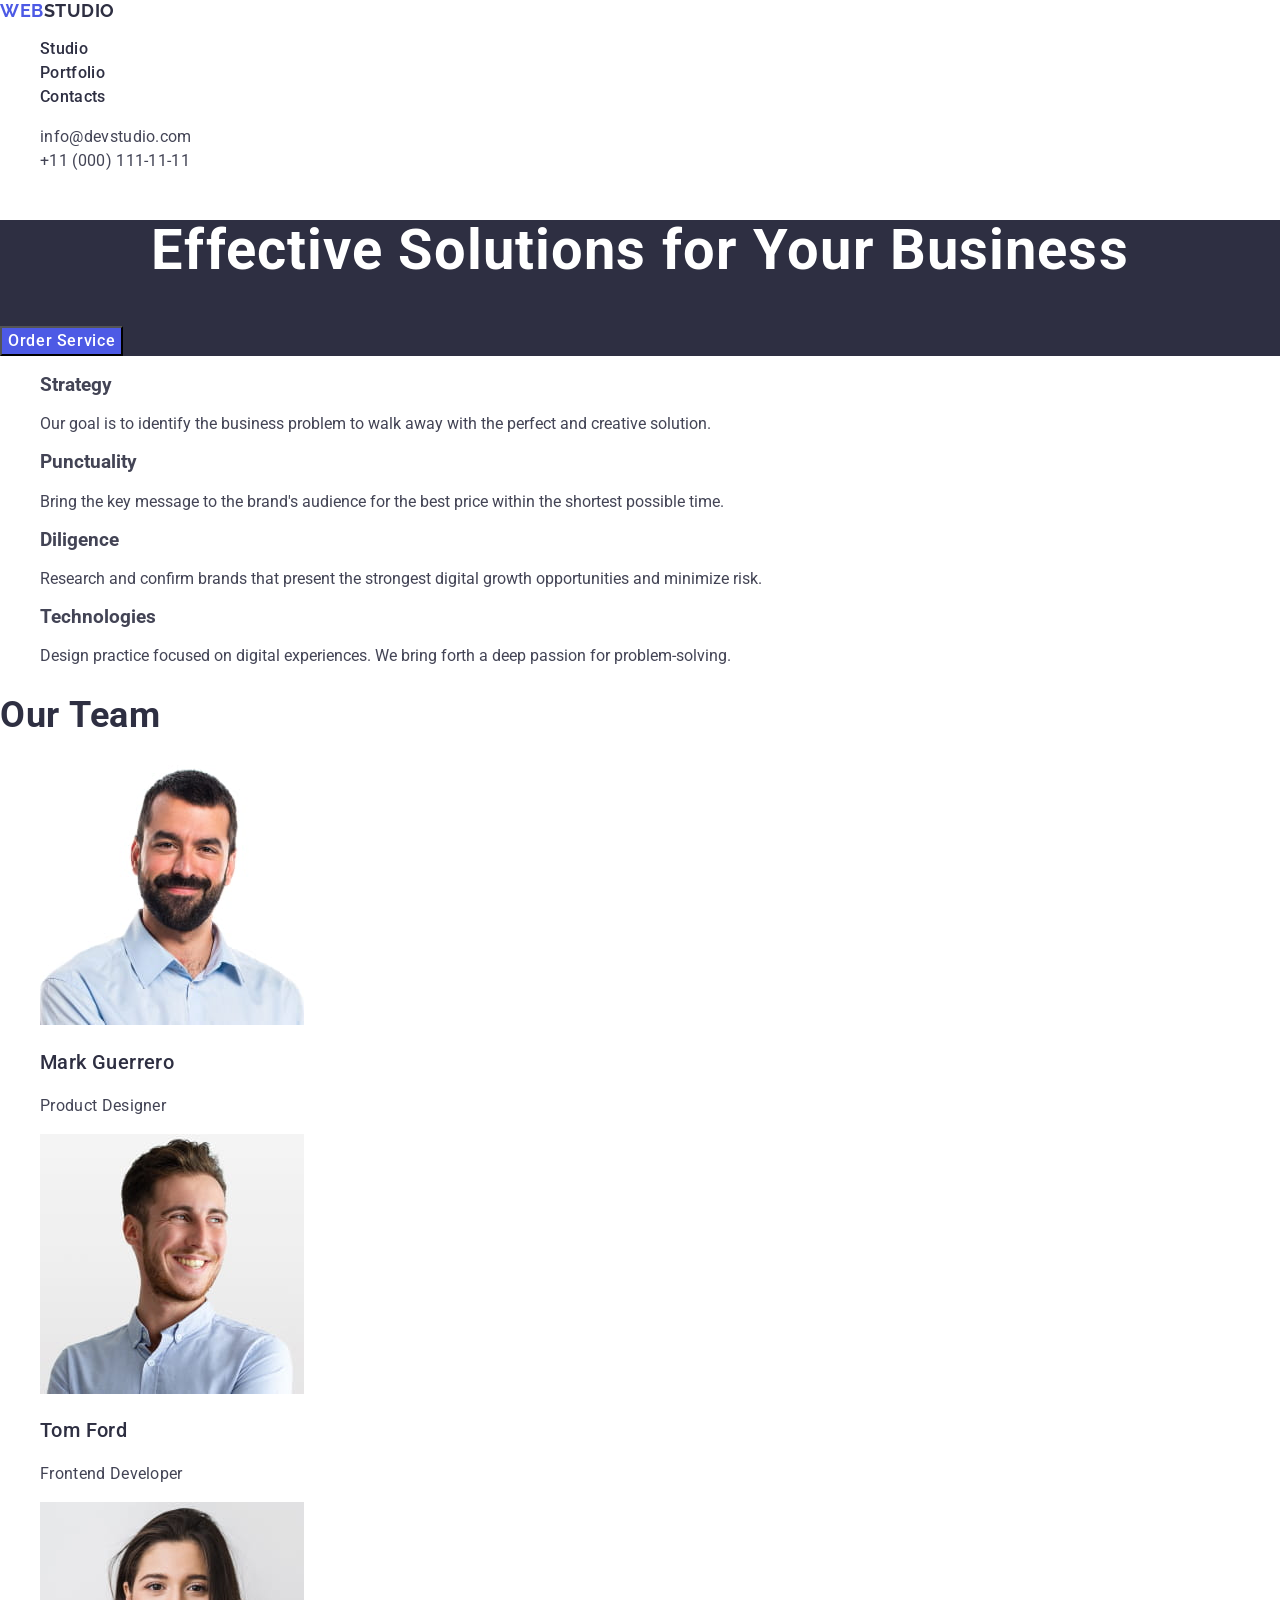
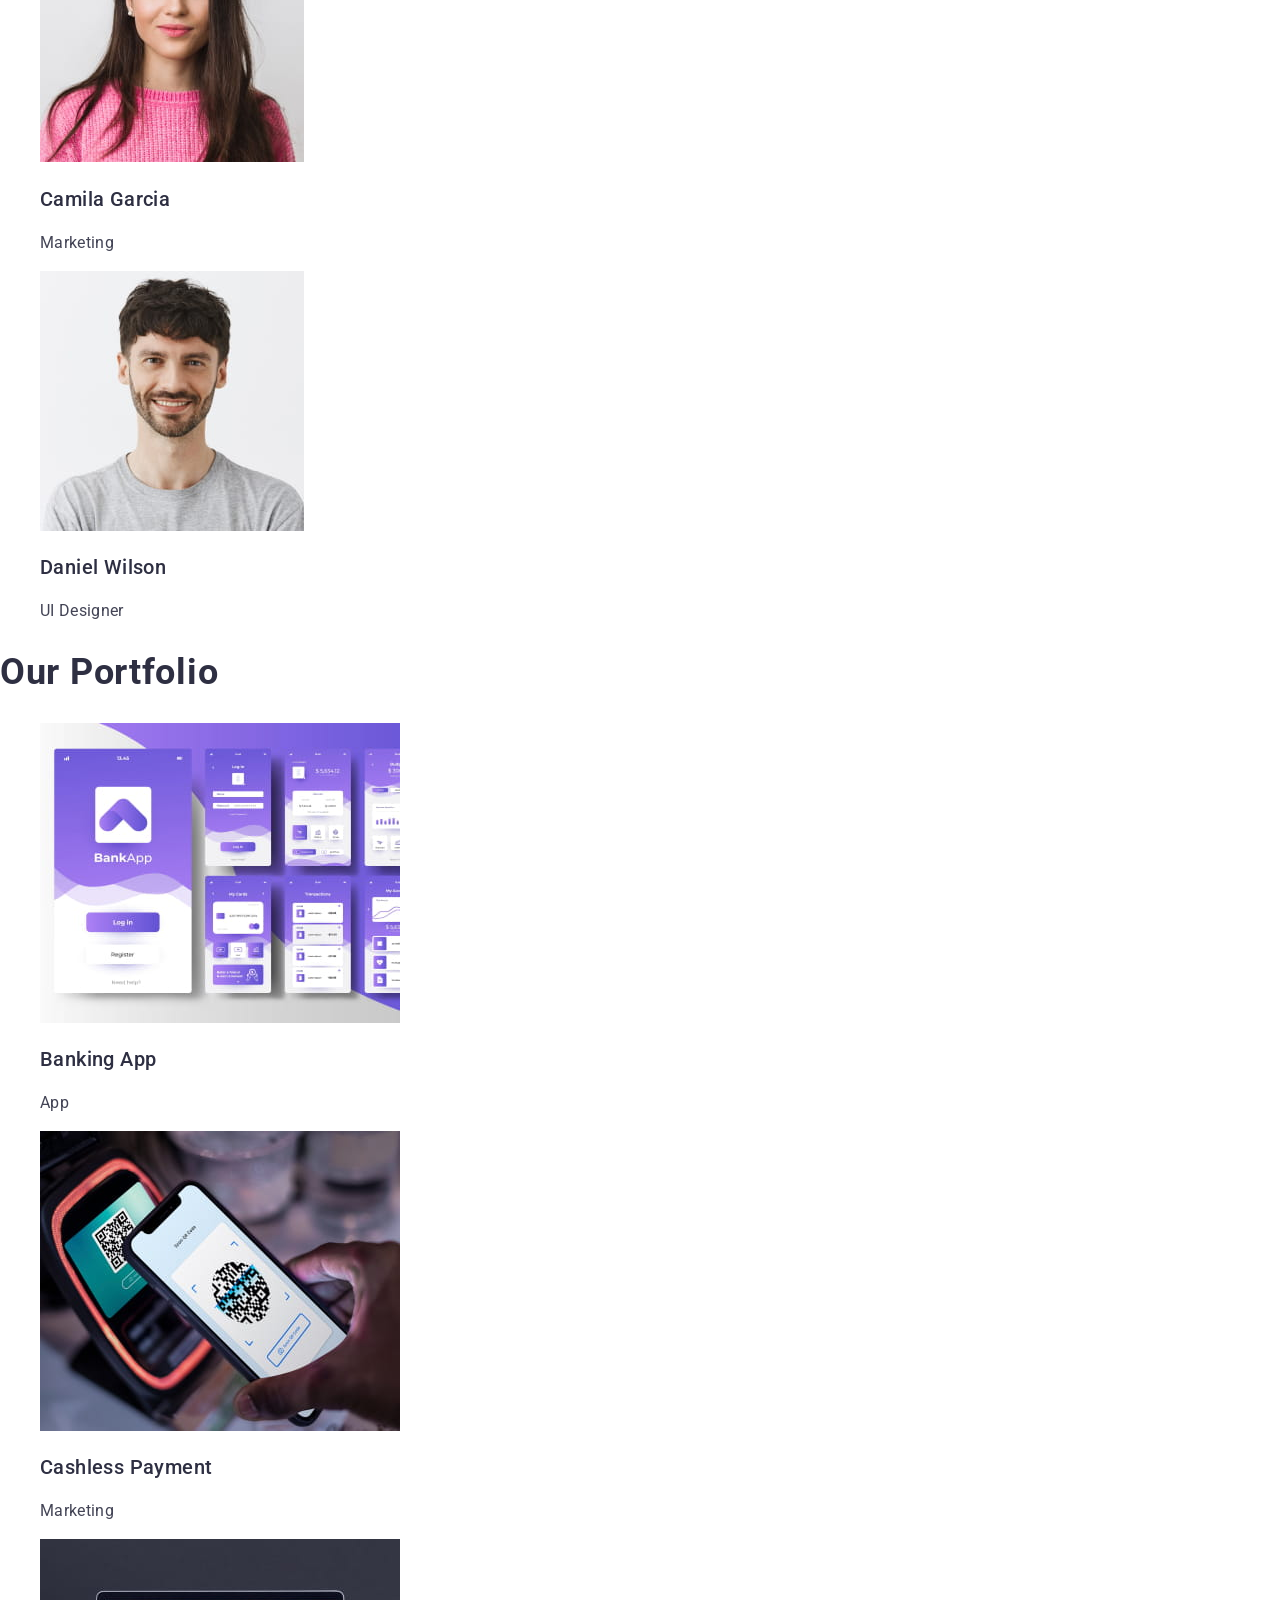
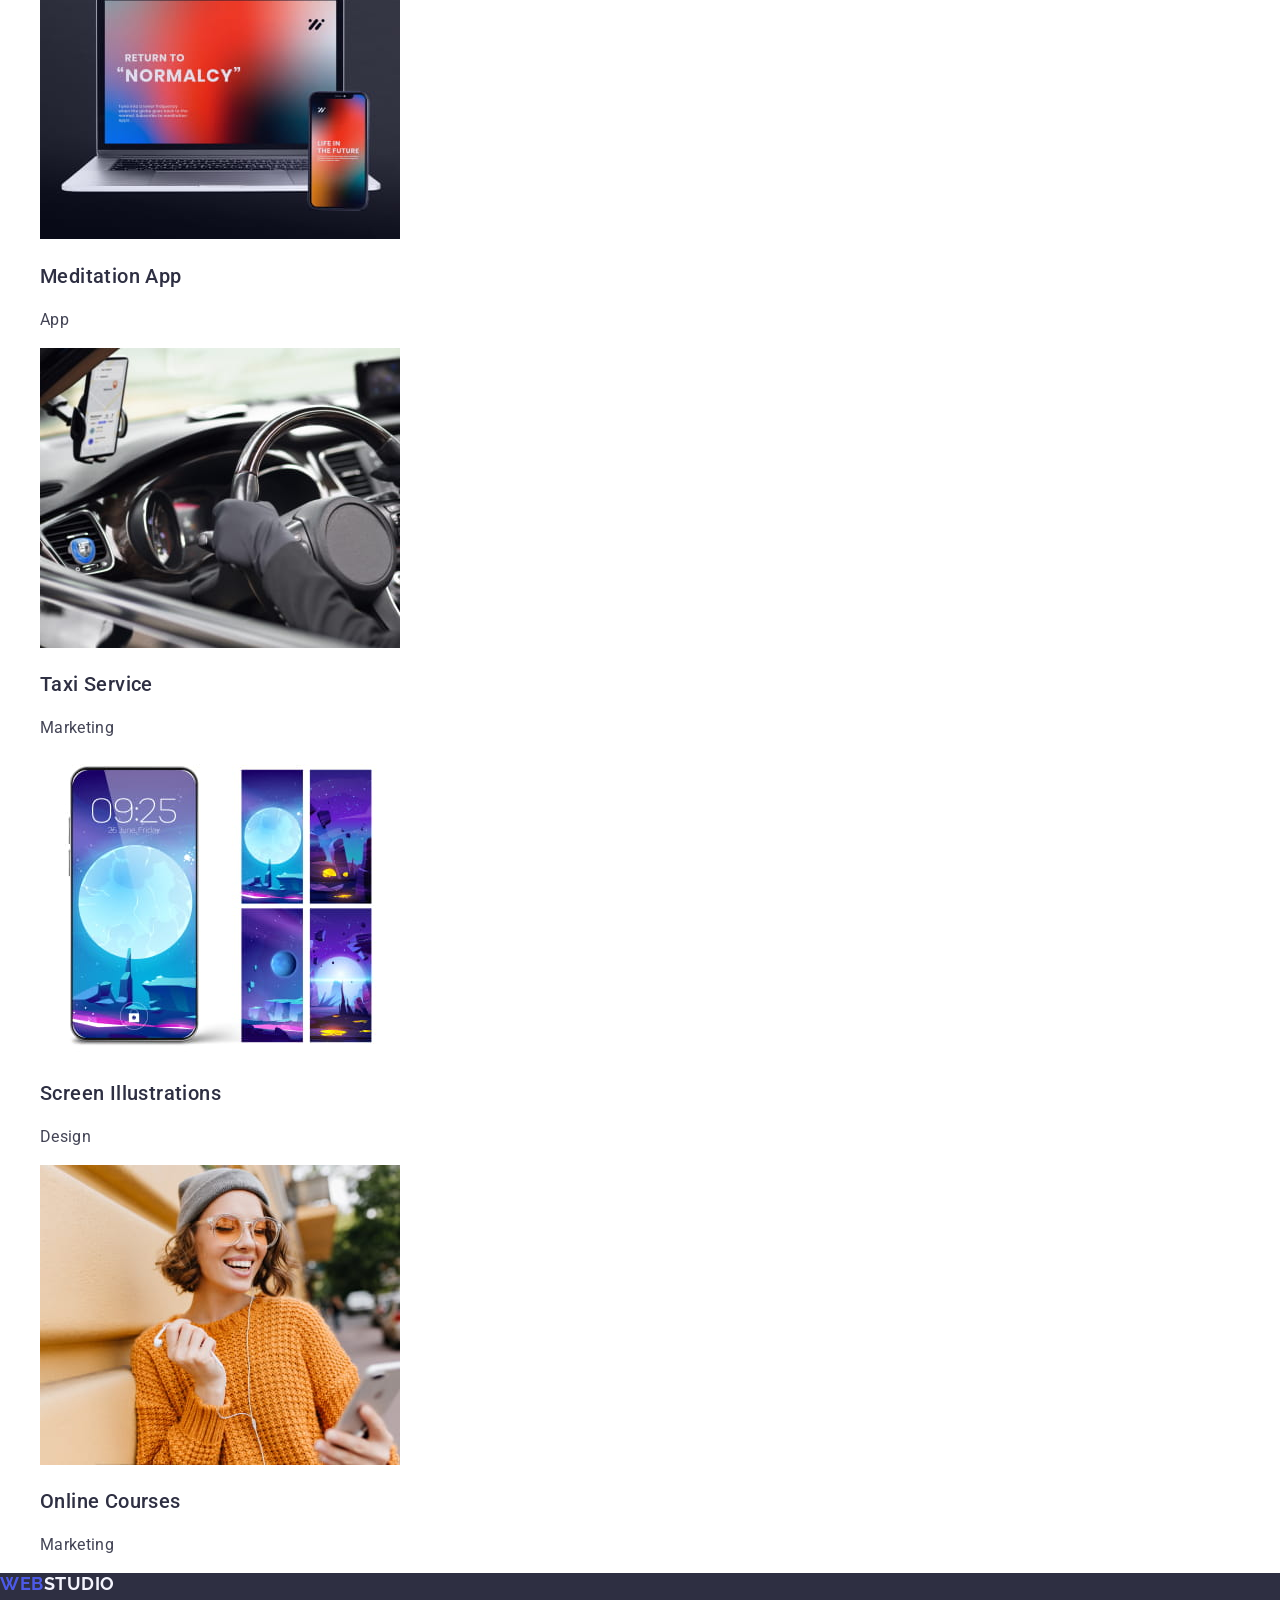
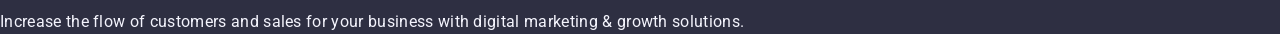
==== commit 65784e22: "add styles for section team" ====
--- a/index.html
+++ b/index.html
@@ -95,48 +95,48 @@
         </ul>
       </section>
       <!-- section our team -->
-      <section>
+      <section class="team">
         <h2>Our Team</h2>
-        <ul>
-          <li>
+        <ul class="team-list">
+          <li class="team-item">
             <img
               src="./images/mark_guerrero.jpg"
               alt="Mark Guerrero"
               width="264"
               height="260"
             />
-            <h3>Mark Guerrero</h3>
-            <p>Product Designer</p>
-          </li>
-          <li>
+            <h3 class="team-title">Mark Guerrero</h3>
+            <p class="team-text">Product Designer</p>
+          </li>
+          <li class="team-item">
             <img
               src="./images/tom_ford.jpg"
               alt="Tom Ford"
               width="264"
               height="260"
             />
-            <h3>Tom Ford</h3>
-            <p>Frontend Developer</p>
-          </li>
-          <li>
+            <h3 class="team-title">Tom Ford</h3>
+            <p class="team-text">Frontend Developer</p>
+          </li>
+          <li class="team-item">
             <img
               src="./images/camila_garcia.jpg"
               alt="Camila Garcia"
               width="264"
               height="260"
             />
-            <h3>Camila Garcia</h3>
-            <p>Marketing</p>
-          </li>
-          <li>
+            <h3 class="team-title">Camila Garcia</h3>
+            <p class="team-text">Marketing</p>
+          </li>
+          <li class="team-item">
             <img
               src="./images/daniel_wilson.jpg"
               alt="Daniel Wilson"
               width="264"
               height="260"
             />
-            <h3>Daniel Wilson</h3>
-            <p>UI Designer</p>
+            <h3 class="team-title">Daniel Wilson</h3>
+            <p class="team-text">UI Designer</p>
           </li>
         </ul>
       </section>
--- a/css/styles.css
+++ b/css/styles.css
@@ -112,6 +112,22 @@
     background-color: #4d5ae5;
 }
 
+/* section team */
+.team-title {
+    font-weight: 500;
+    font-size: 20px;
+    line-height: 1.2;
+    letter-spacing: 0.02em;
+    color: #2e2f42;
+}
+
+.team-text {
+    line-height: 1.5;
+    letter-spacing: 0.02em;
+    color: #434455;
+}
+
+
 /* section portfolio */
 
 .portfolio-title {
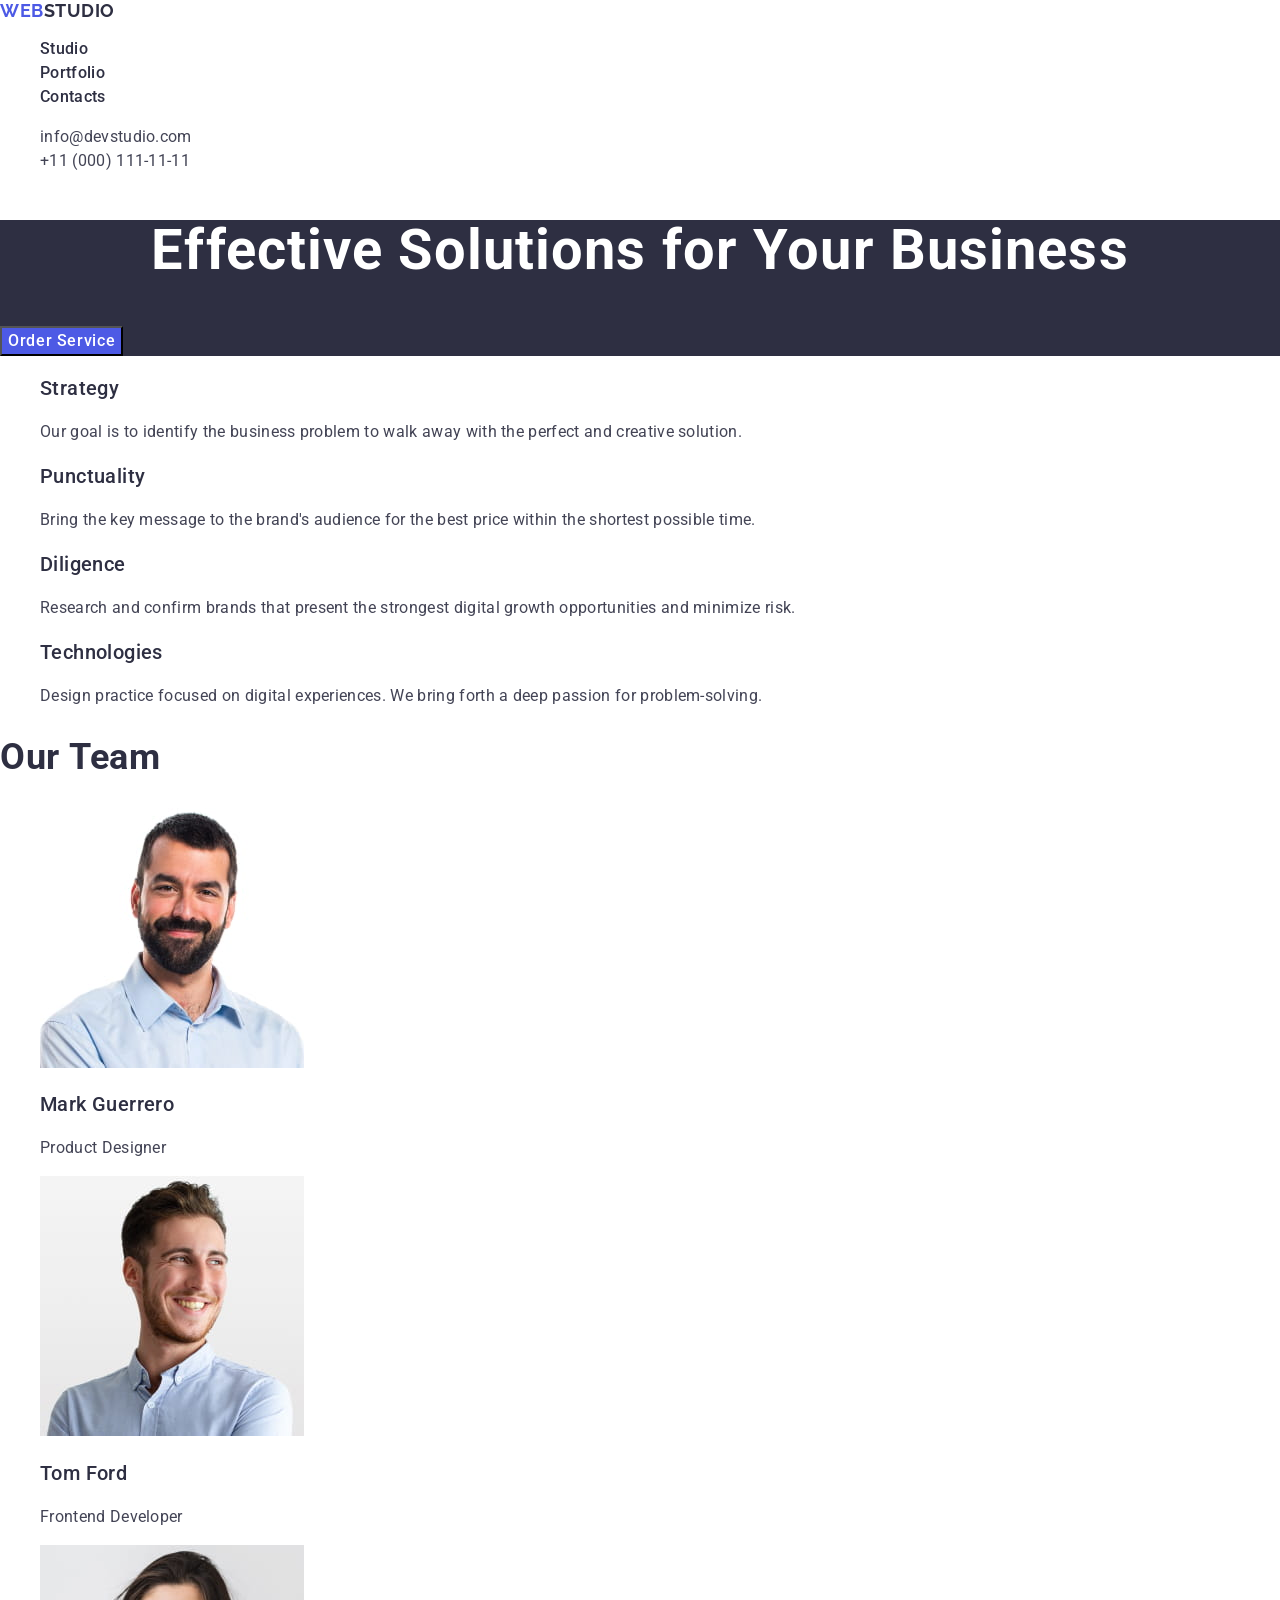
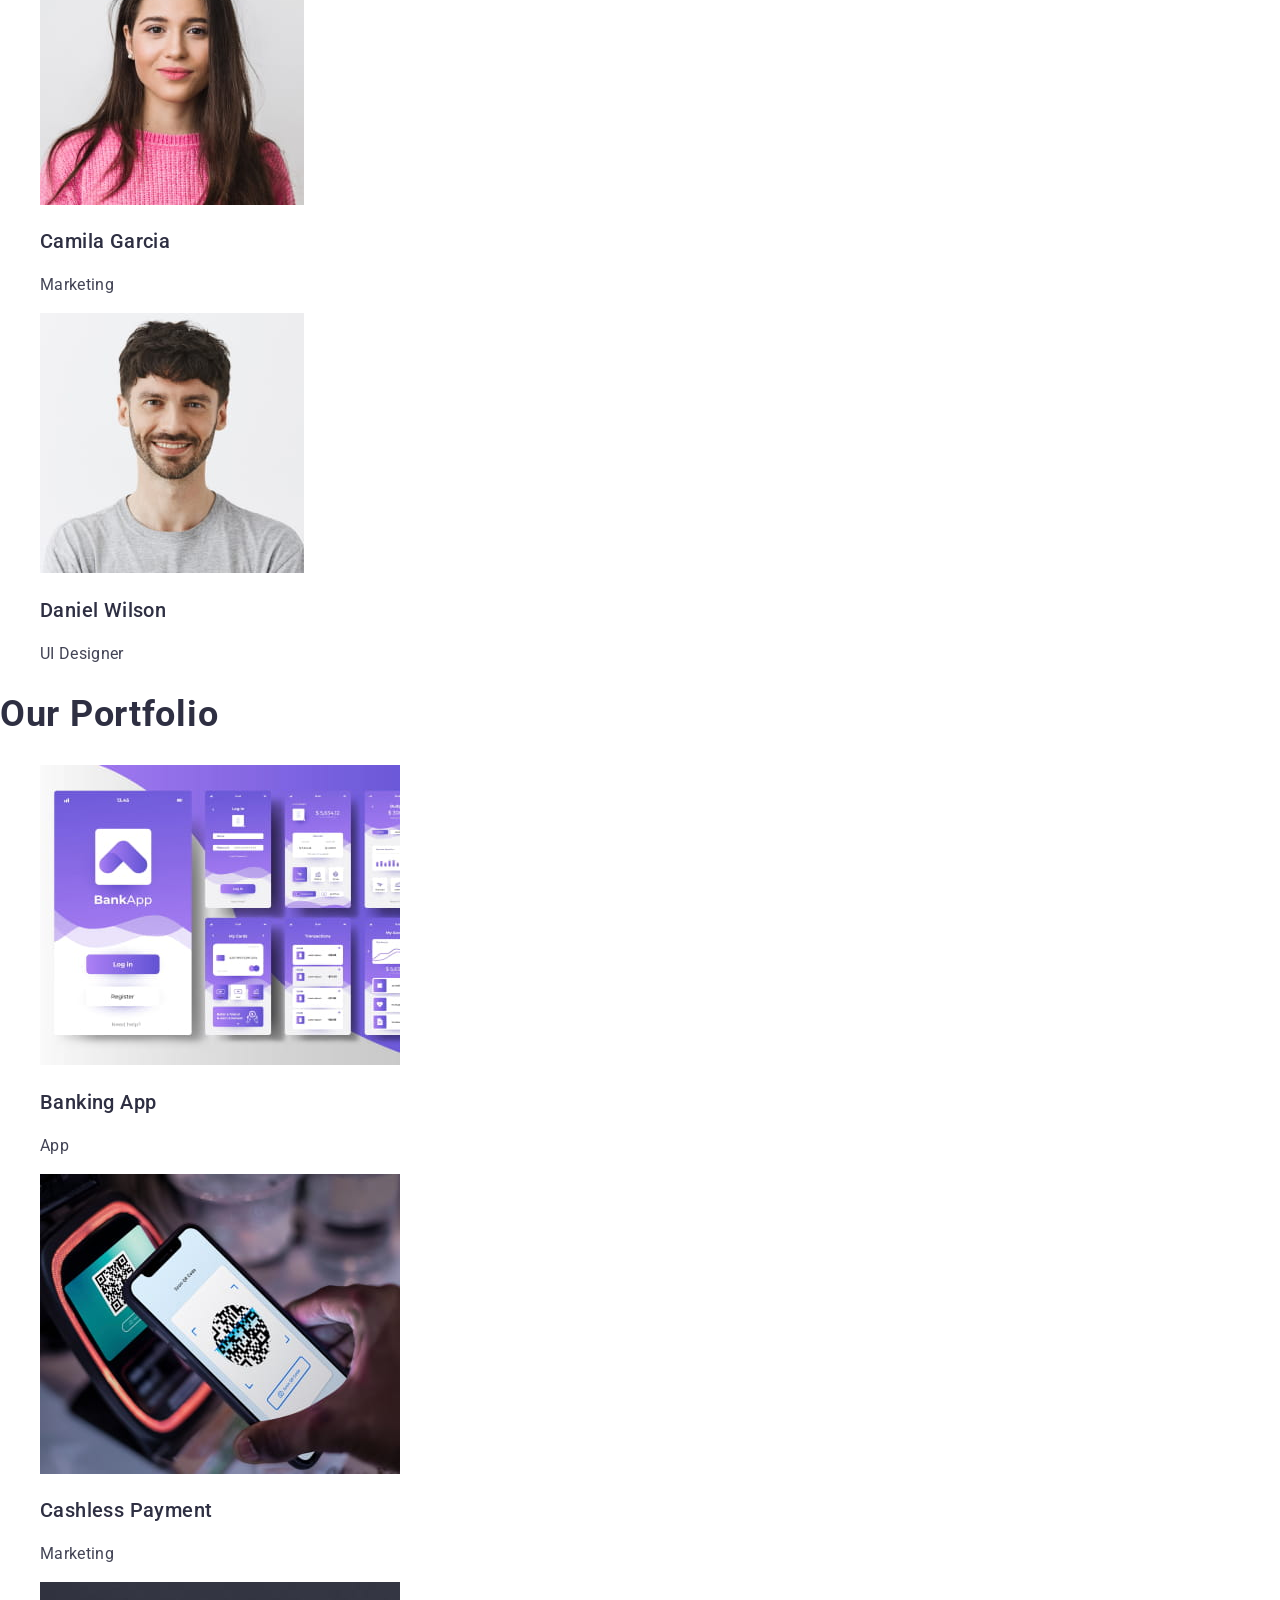
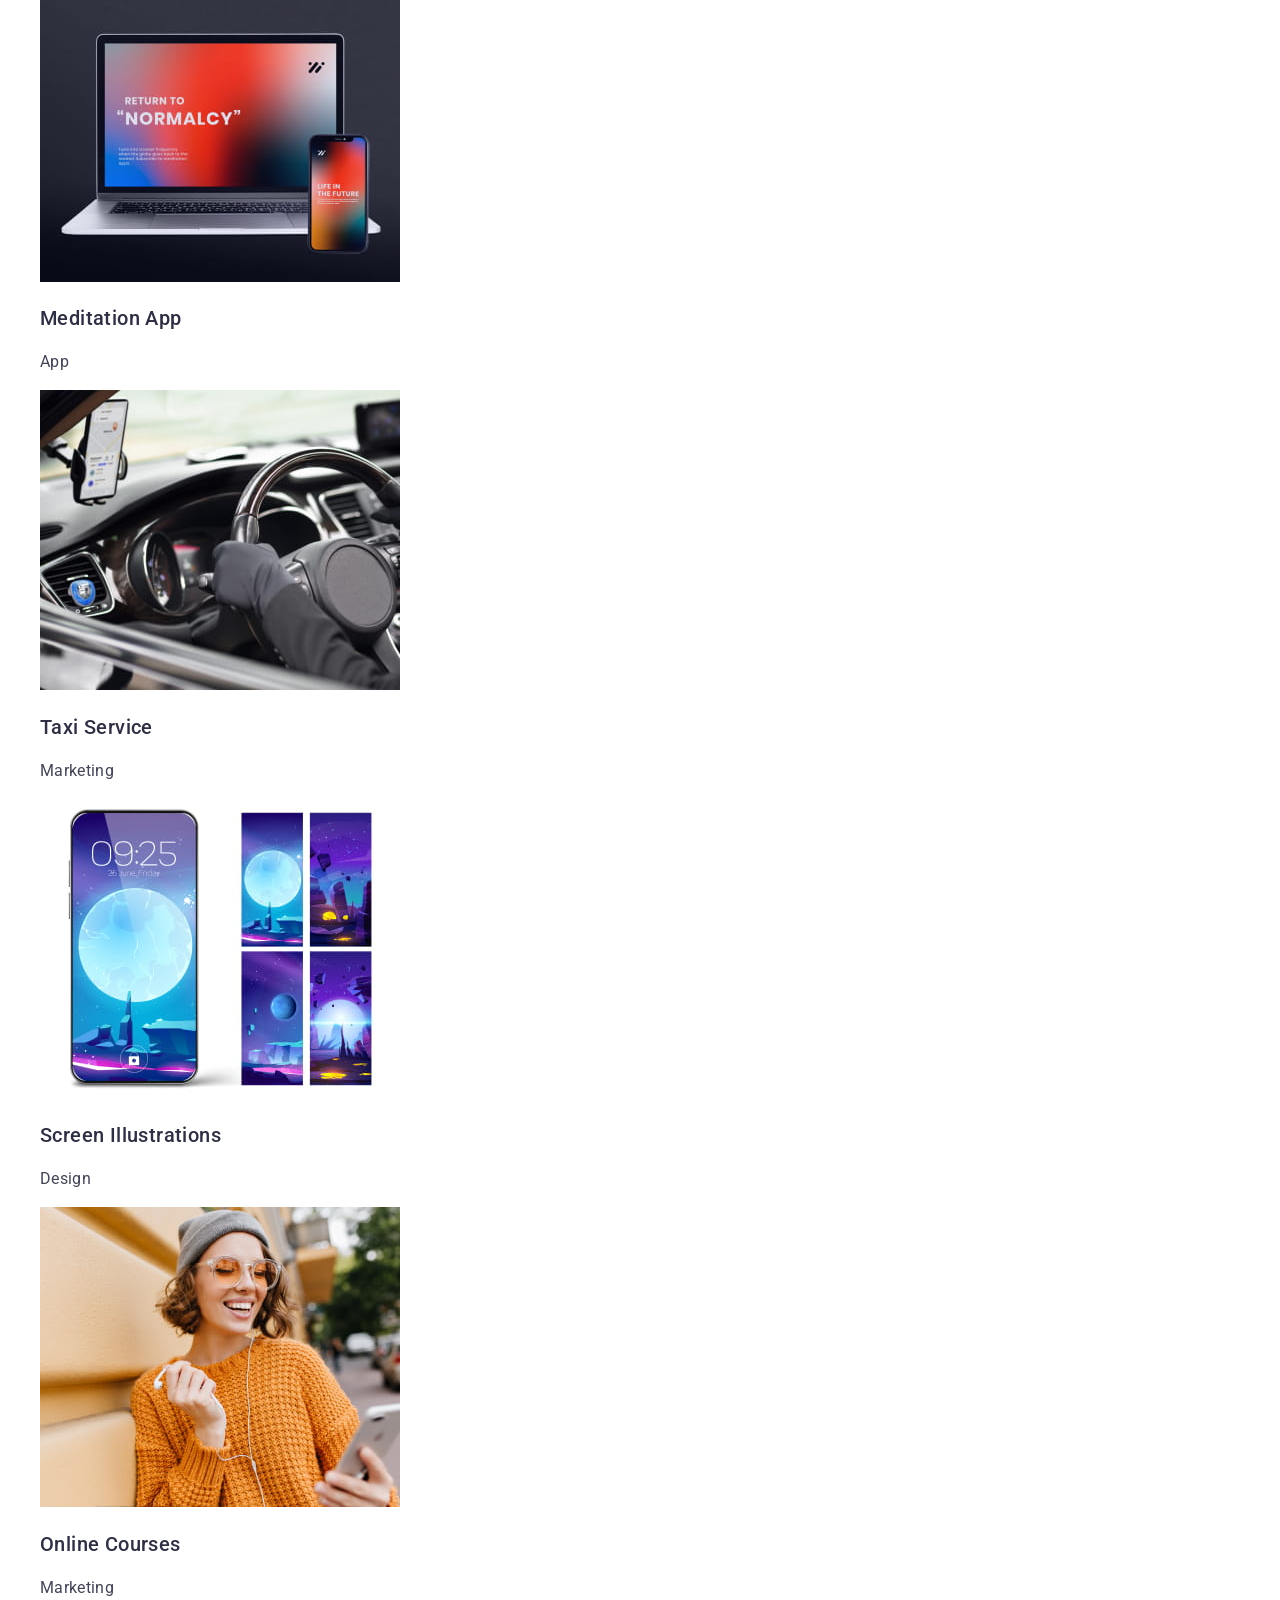
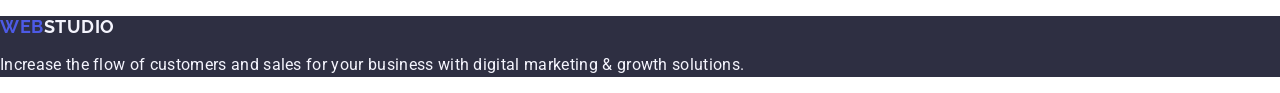
==== commit 668dc9a6: "add styles for section advantages" ====
--- a/index.html
+++ b/index.html
@@ -61,33 +61,33 @@
         <button class="button btn-primary" type="button">Order Service</button>
       </section>
       <!-- section advantages -->
-      <section>
+      <section class="advantages">
         <h2 class="visually-hidden">Advantages</h2>
-        <ul>
-          <li>
-            <h3>Strategy</h3>
-            <p>
+        <ul class="advantages-list">
+          <li class="advantages-item">
+            <h3 class="advantages-title">Strategy</h3>
+            <p class="advantages-text">
               Our goal is to identify the business problem to walk away with the
               perfect and creative solution.
             </p>
           </li>
-          <li>
-            <h3>Punctuality</h3>
-            <p>
+          <li class="advantages-item">
+            <h3 class="advantages-title">Punctuality</h3>
+            <p class="advantages-text">
               Bring the key message to the brand's audience for the best price
               within the shortest possible time.
             </p>
           </li>
-          <li>
-            <h3>Diligence</h3>
-            <p>
+          <li class="advantages-item">
+            <h3 class="advantages-title">Diligence</h3>
+            <p class="advantages-text">
               Research and confirm brands that present the strongest digital
               growth opportunities and minimize risk.
             </p>
           </li>
-          <li>
-            <h3>Technologies</h3>
-            <p>
+          <li class="advantages-item">
+            <h3 class="advantages-title">Technologies</h3>
+            <p class="advantages-text">
               Design practice focused on digital experiences. We bring forth a
               deep passion for problem-solving.
             </p>
--- a/css/styles.css
+++ b/css/styles.css
@@ -112,6 +112,22 @@
     background-color: #4d5ae5;
 }
 
+/* section advantages */
+
+.advantages-title {
+    font-weight: 500;
+    font-size: 20px;
+    line-height: 1.2;
+    letter-spacing: 0.02em;
+    color: #2e2f42;
+}
+
+.advantages-text {
+    line-height: 1.5;
+    letter-spacing: 0.02em;
+    color: #434455;
+}
+
 /* section team */
 .team-title {
     font-weight: 500;
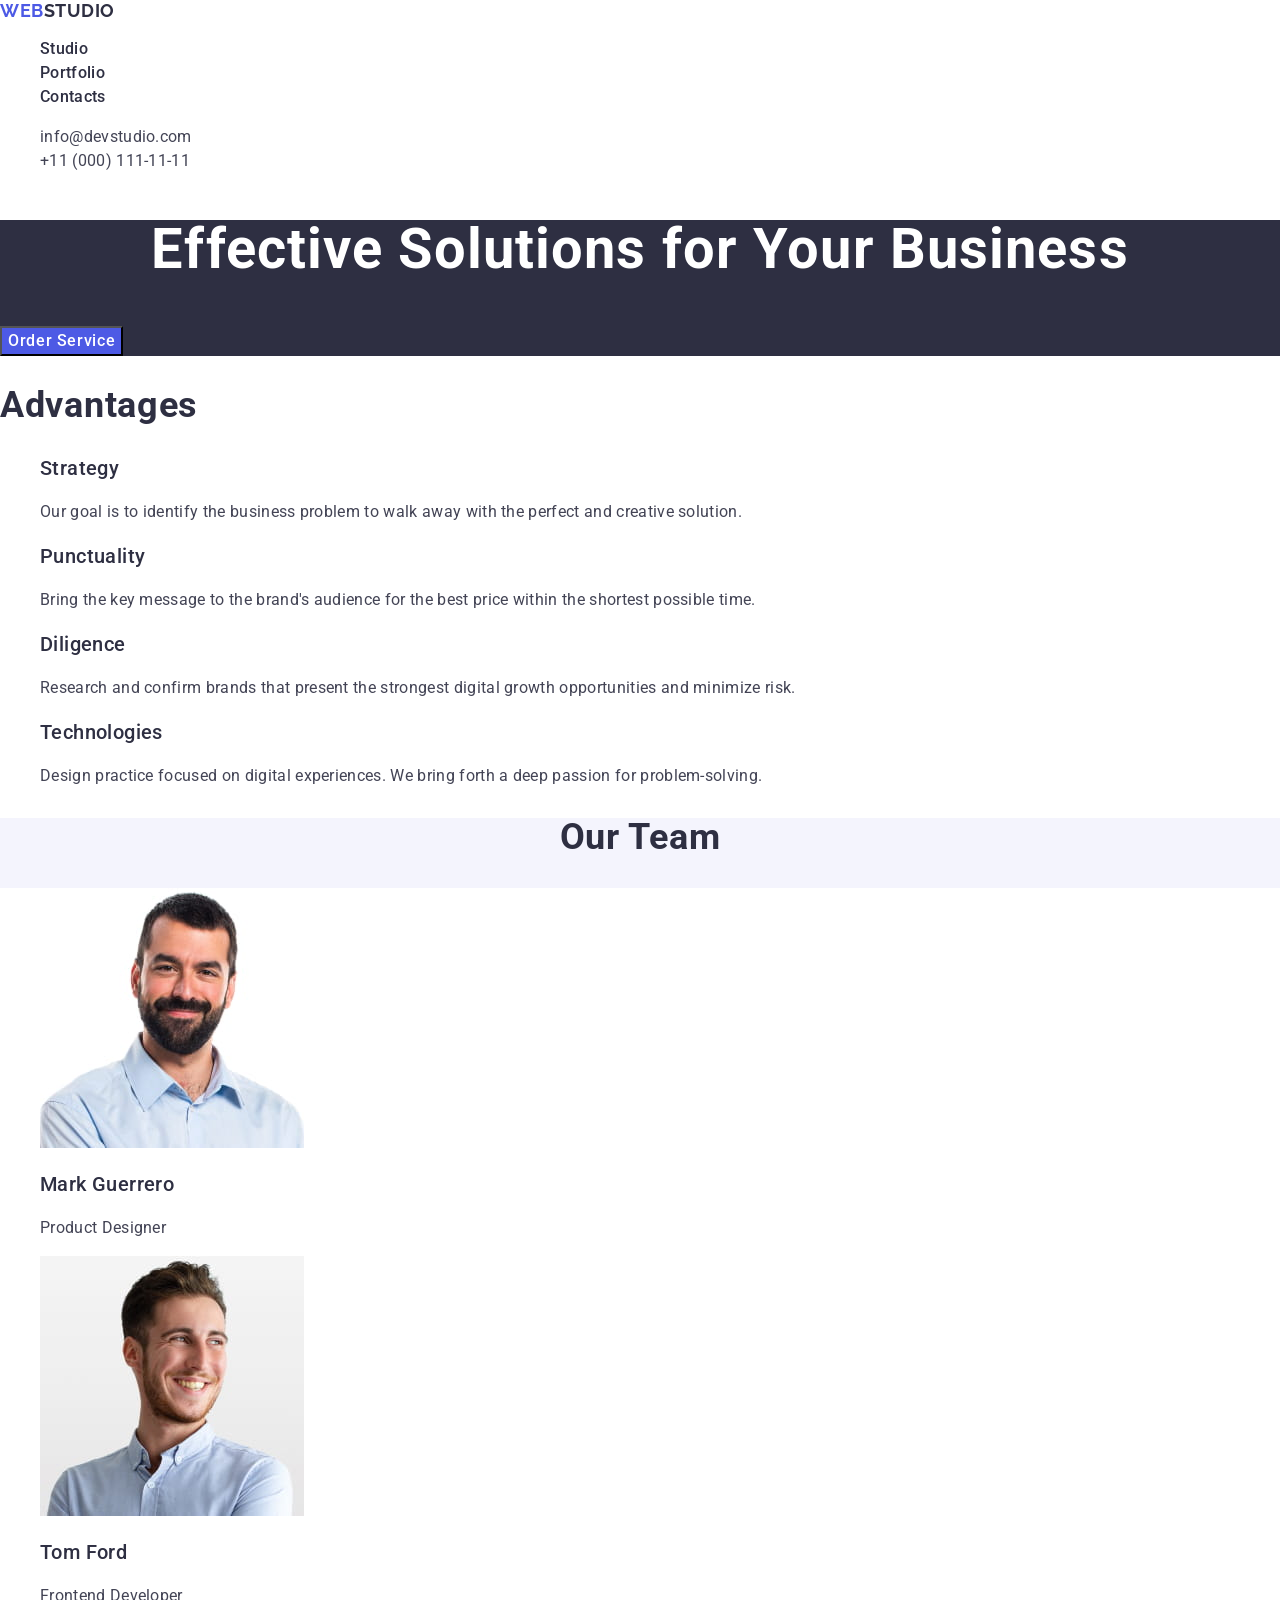
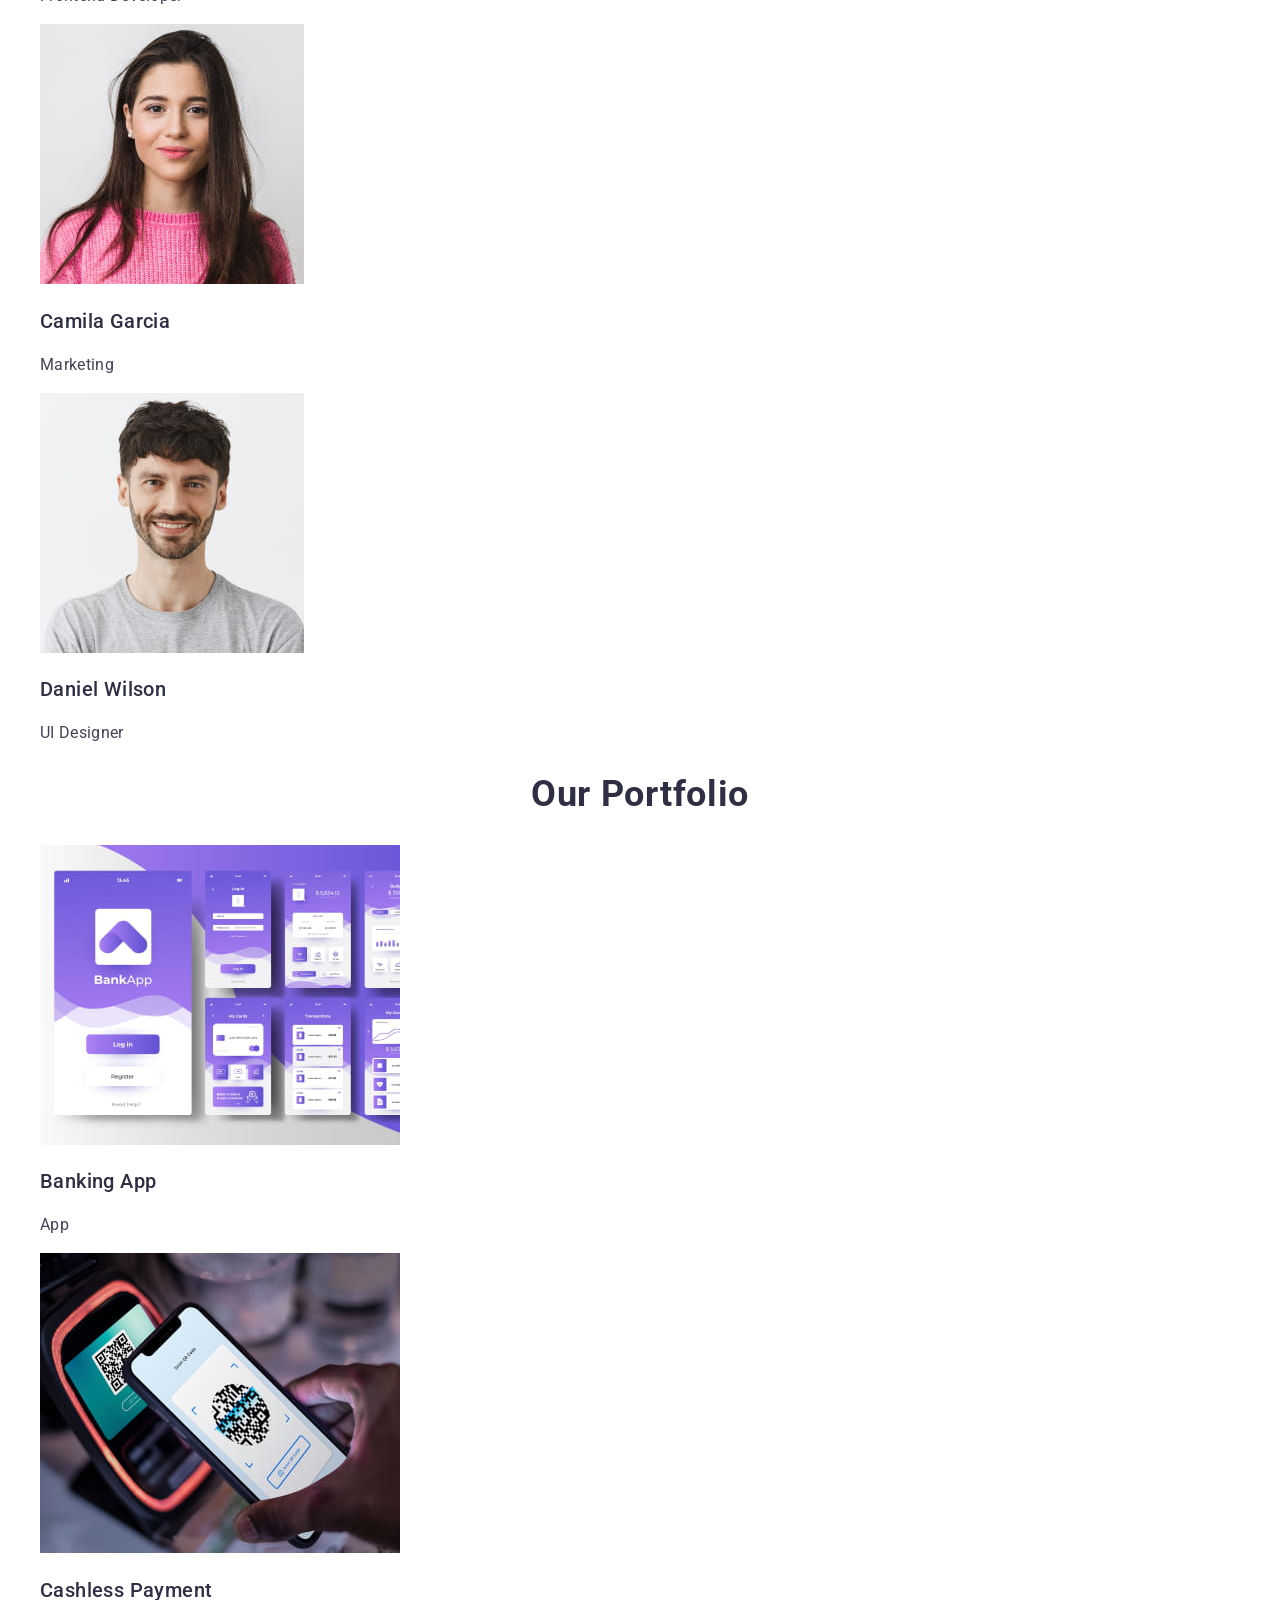
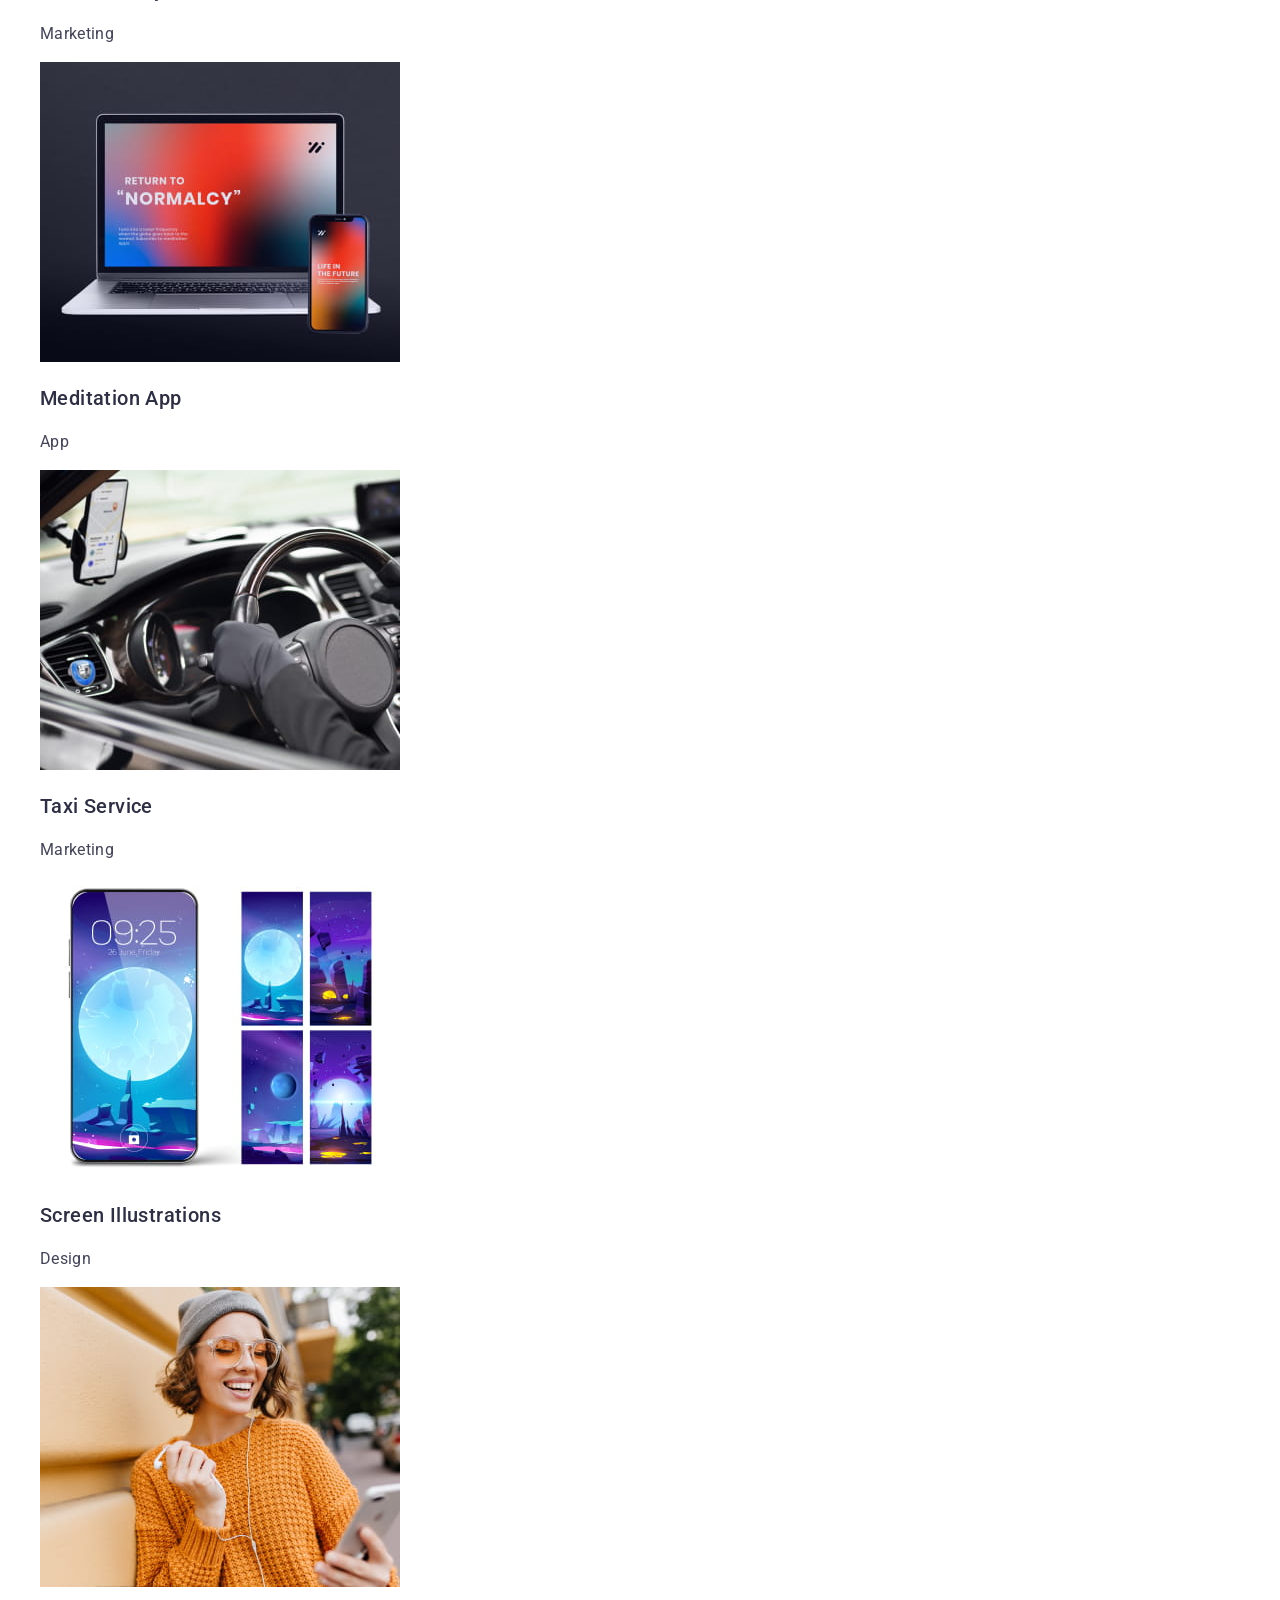
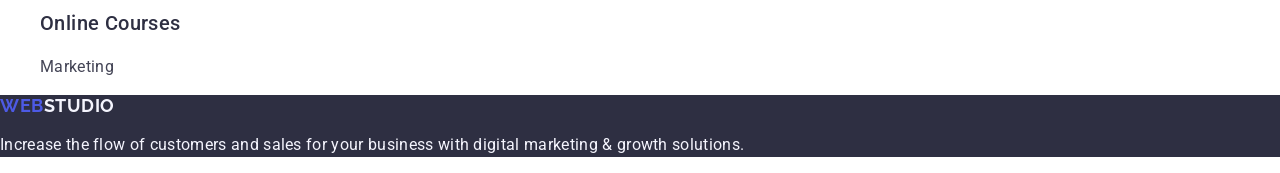
==== commit 0b1b7c2b: "updated after check" ====
--- a/index.html
+++ b/index.html
@@ -29,18 +29,18 @@
         >
         <ul class="nav-list">
           <li class="nav-item">
-            <a class="nav-link" href="#studio">Studio</a>
+            <a class="nav-link" href="./index.html">Studio</a>
           </li>
           <li class="nav-item">
-            <a class="nav-link" href="#portfolio">Portfolio</a>
+            <a class="nav-link" href="./index.html">Portfolio</a>
           </li>
           <li class="nav-item">
-            <a class="nav-link" href="#contacts">Contacts</a>
+            <a class="nav-link" href="./index.html">Contacts</a>
           </li>
         </ul>
       </nav>
       <address class="contacts">
-        <ul contacts="list">
+        <ul class="list">
           <li class="contacts-item">
             <a class="contacts-link" href="mailto:info@devstudio.com"
               >info@devstudio.com</a
@@ -96,7 +96,7 @@
       </section>
       <!-- section our team -->
       <section class="team">
-        <h2>Our Team</h2>
+        <h2 class="team-header">Our Team</h2>
         <ul class="team-list">
           <li class="team-item">
             <img
@@ -141,7 +141,7 @@
         </ul>
       </section>
       <section class="portfolio">
-        <h2>Our Portfolio</h2>
+        <h2 class="portfolio-header">Our Portfolio</h2>
         <ul class="portfolio-list">
           <li class="portfolio-item">
             <img
--- a/css/styles.css
+++ b/css/styles.css
@@ -26,7 +26,7 @@
     cursor: pointer;
 }
 
-.visually-hidden {
+/* .visually-hidden {
     position: absolute;
     width: 1px;
     height: 1px;
@@ -37,7 +37,7 @@
     clip: rect(0 0 0 0);
     clip-path: inset(50%);
     overflow: hidden;
-}
+} */
 
 /* header */
 
@@ -93,7 +93,7 @@
 .hero-title {
     font-weight: 700;
     font-size: 56px;
-    line-height: 1.07143;
+    line-height: 1.07;
     letter-spacing: 0.02em;
     text-align: center;
     color: #fff;
@@ -129,6 +129,23 @@
 }
 
 /* section team */
+
+.team {
+    background-color: #F4F4FD;
+}
+
+.team-header {
+    font-weight: 700;
+    letter-spacing: 0.02em;
+    text-align: center;
+    text-transform: capitalize;
+    color: #2e2f42;
+}
+
+.team-list {
+    background-color: #FFFFFF;
+}
+
 .team-title {
     font-weight: 500;
     font-size: 20px;
@@ -146,6 +163,14 @@
 
 /* section portfolio */
 
+.portfolio-header {
+    font-weight: 700;
+    letter-spacing: 0.02em;
+    text-align: center;
+    text-transform: capitalize;
+    color: #2e2f42;
+}
+
 .portfolio-title {
     font-weight: 500;
     font-size: 20px;
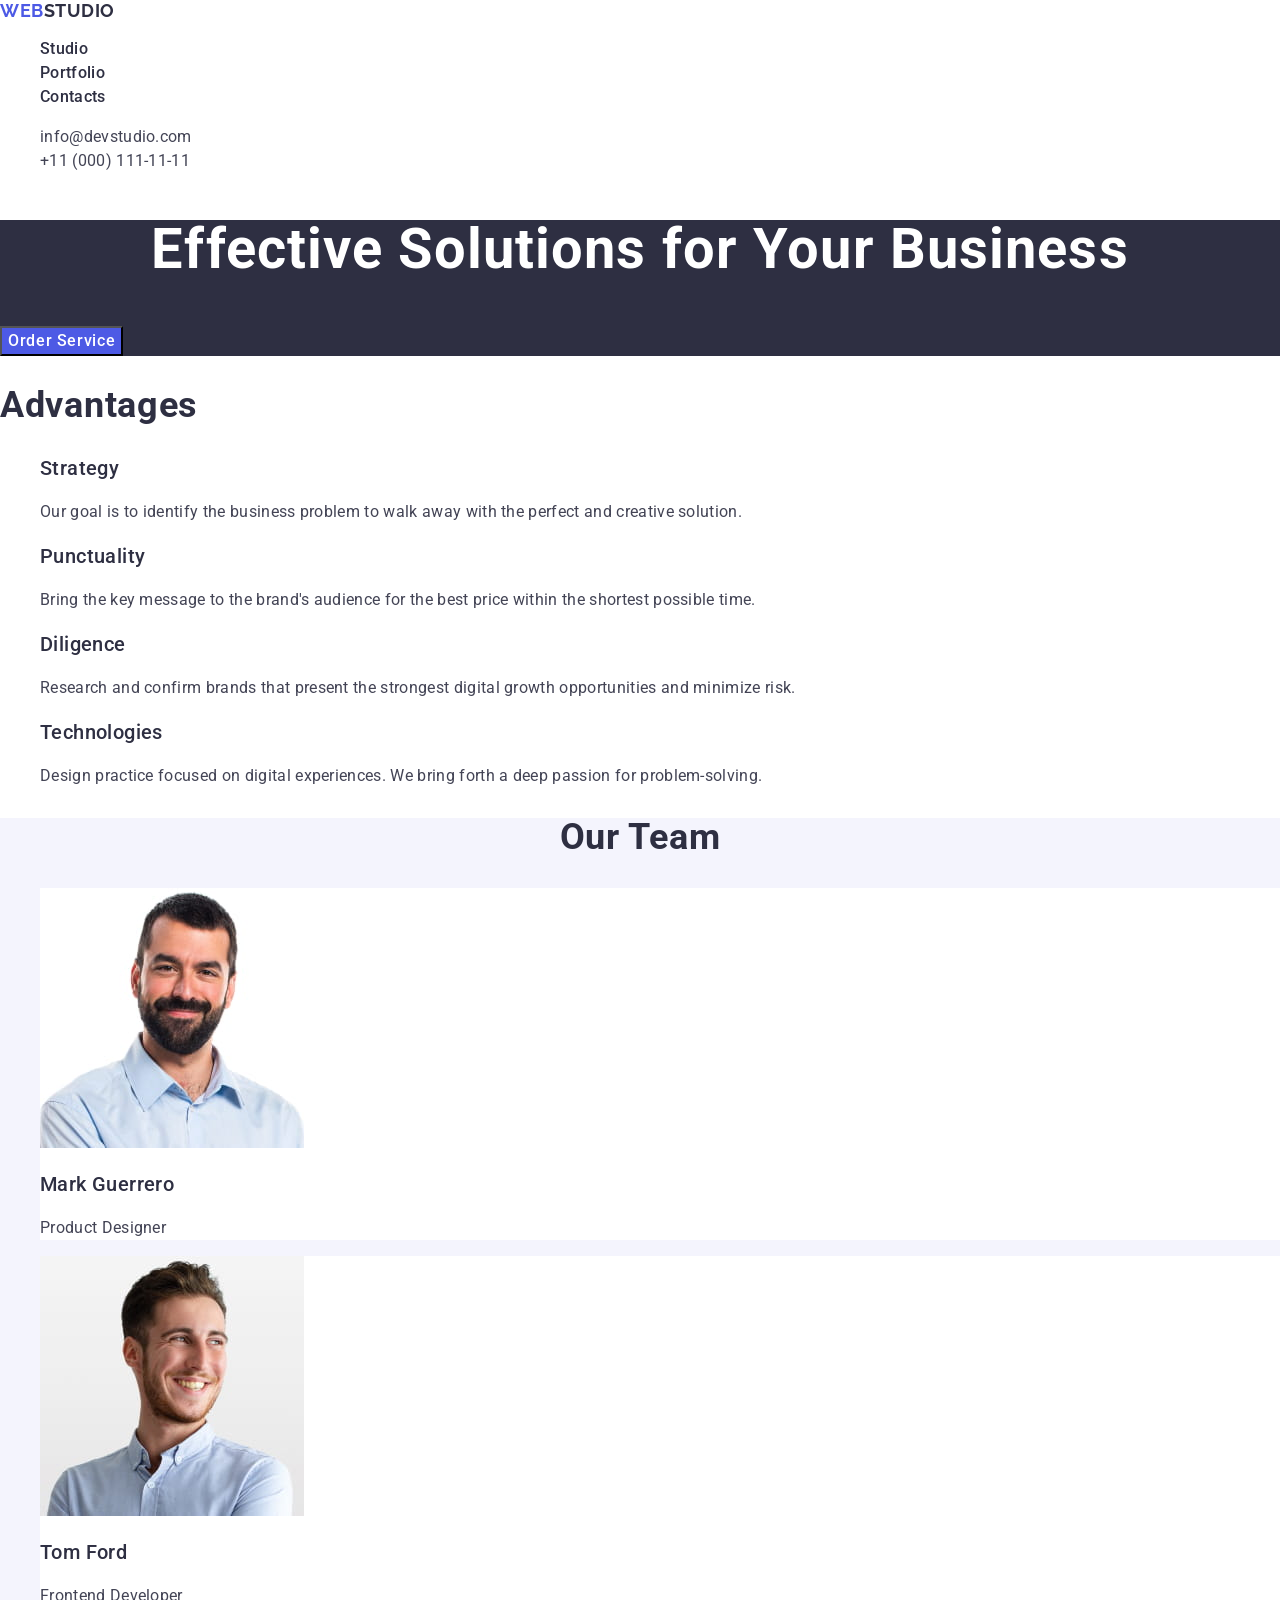
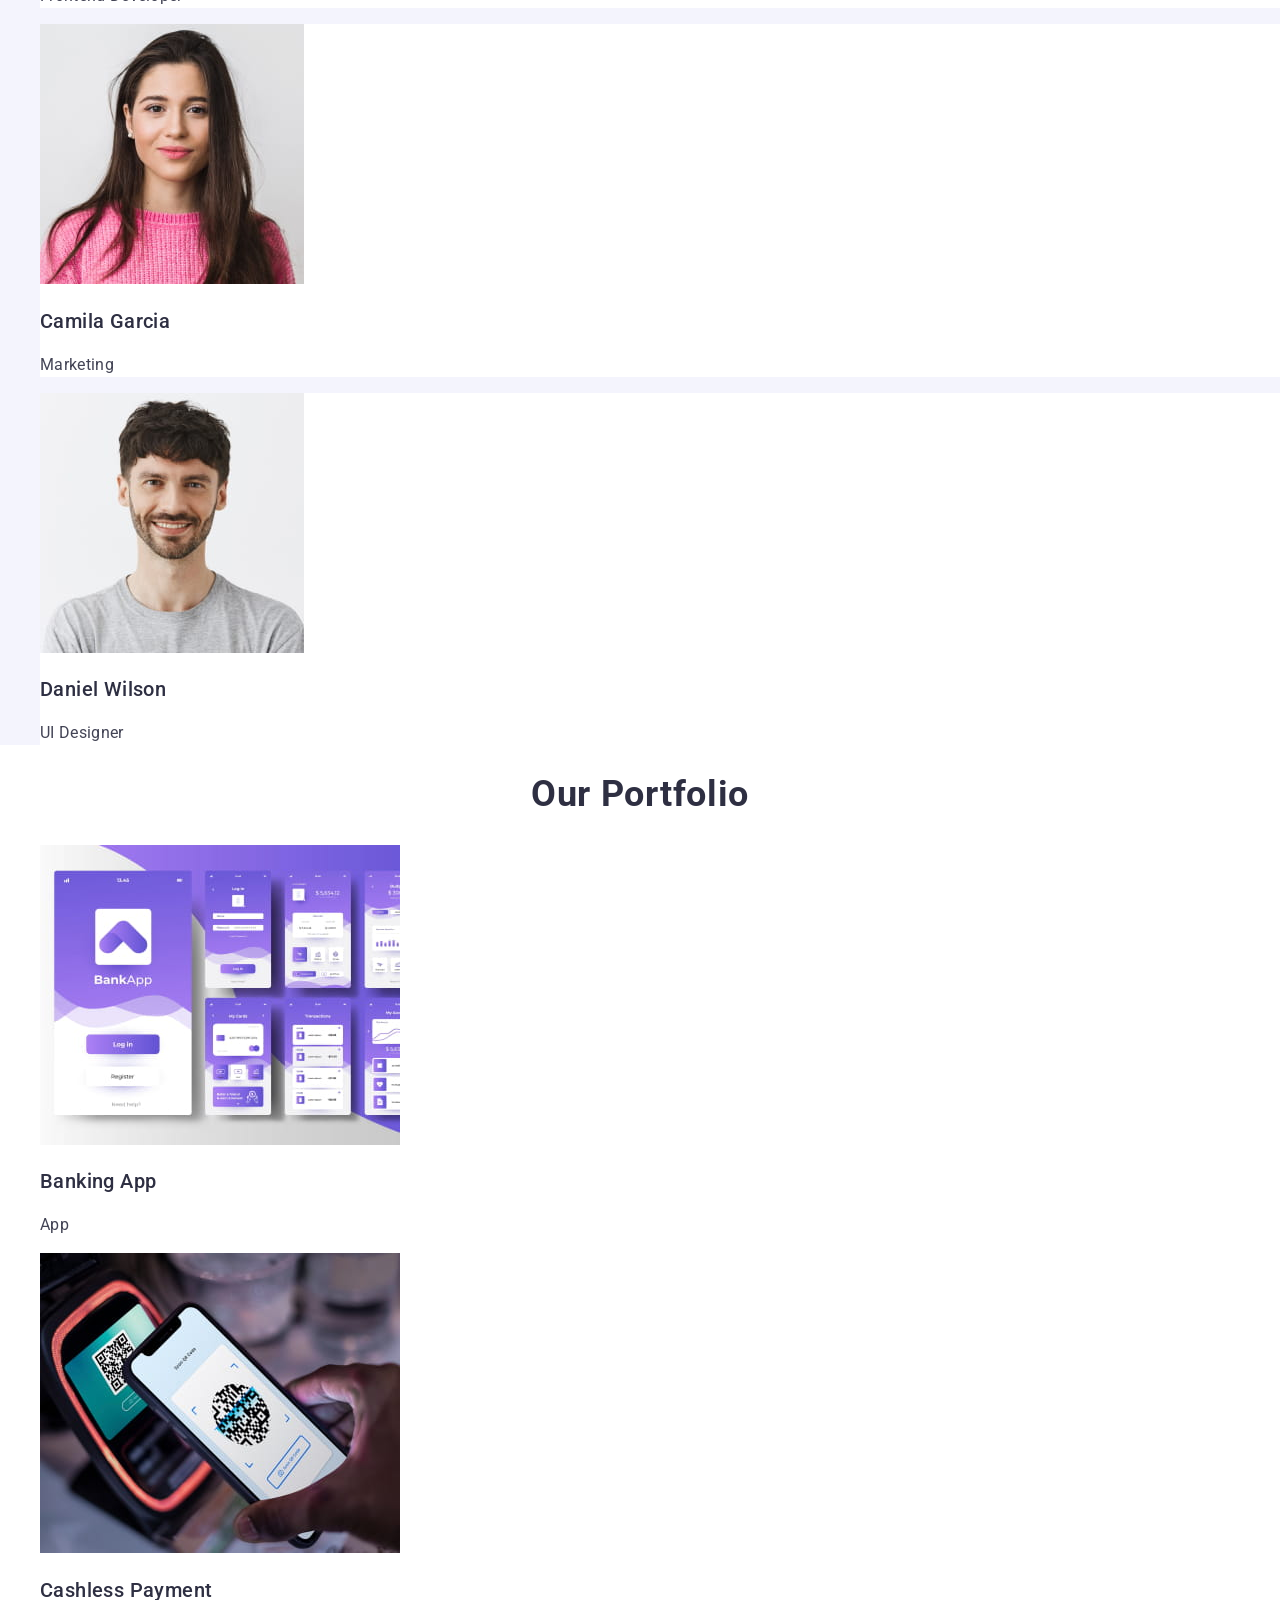
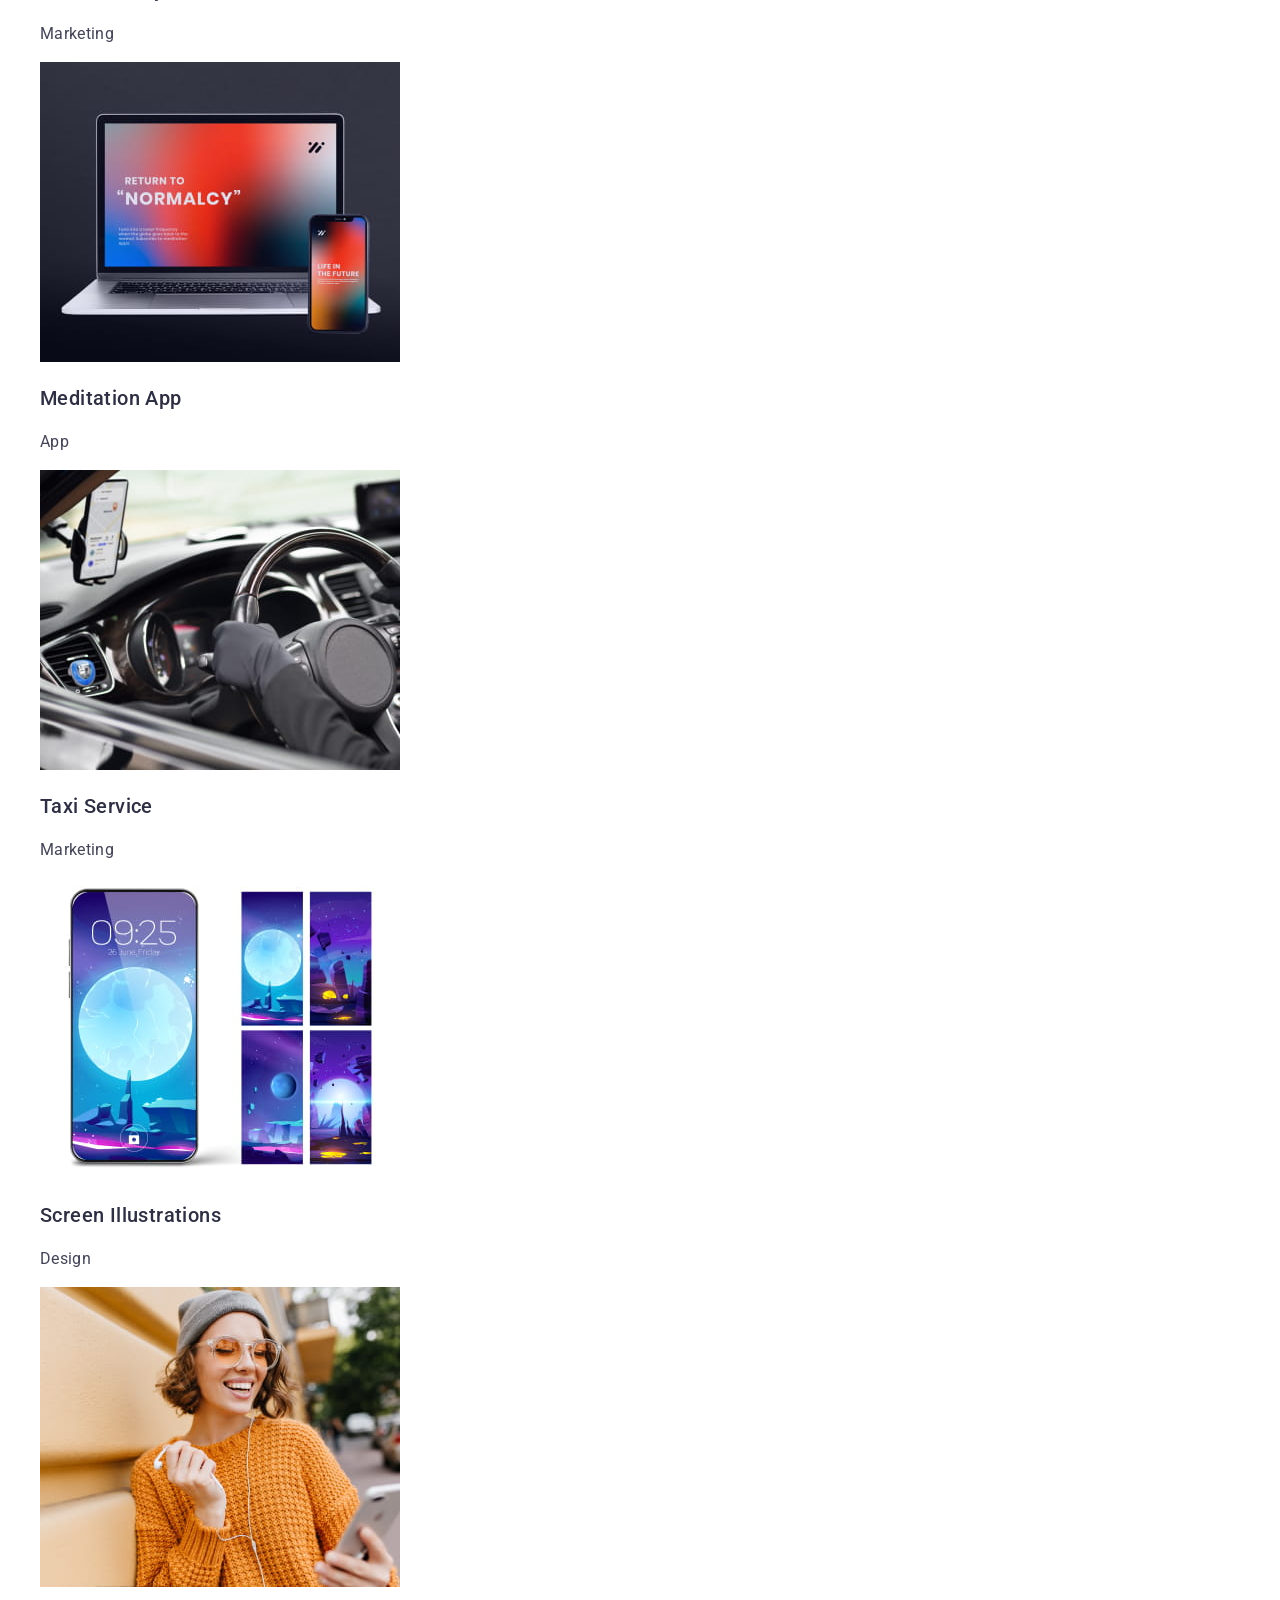
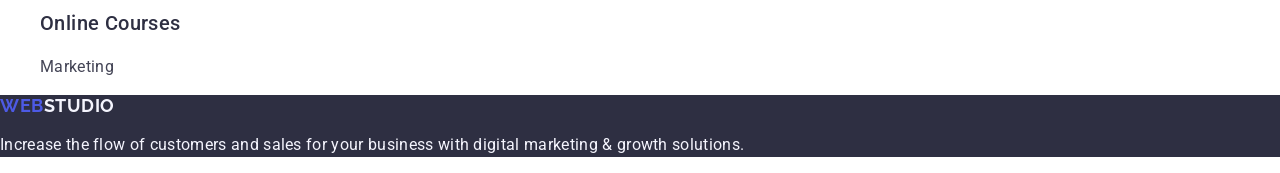
==== commit 64f0570b: "updated" ====
--- a/index.html
+++ b/index.html
@@ -32,10 +32,10 @@
             <a class="nav-link" href="./index.html">Studio</a>
           </li>
           <li class="nav-item">
-            <a class="nav-link" href="./index.html">Portfolio</a>
+            <a class="nav-link" href="">Portfolio</a>
           </li>
           <li class="nav-item">
-            <a class="nav-link" href="./index.html">Contacts</a>
+            <a class="nav-link" href="">Contacts</a>
           </li>
         </ul>
       </nav>
--- a/css/styles.css
+++ b/css/styles.css
@@ -25,19 +25,6 @@
 button {
     cursor: pointer;
 }
-
-/* .visually-hidden {
-    position: absolute;
-    width: 1px;
-    height: 1px;
-    margin: -1px;
-    border: 0;
-    padding: 0;
-    white-space: nowrap;
-    clip: rect(0 0 0 0);
-    clip-path: inset(50%);
-    overflow: hidden;
-} */
 
 /* header */
 
@@ -142,16 +129,16 @@
     color: #2e2f42;
 }
 
-.team-list {
-    background-color: #FFFFFF;
-}
-
 .team-title {
     font-weight: 500;
     font-size: 20px;
     line-height: 1.2;
     letter-spacing: 0.02em;
     color: #2e2f42;
+}
+
+.team-item {
+    background-color: #FFFFFF;
 }
 
 .team-text {
